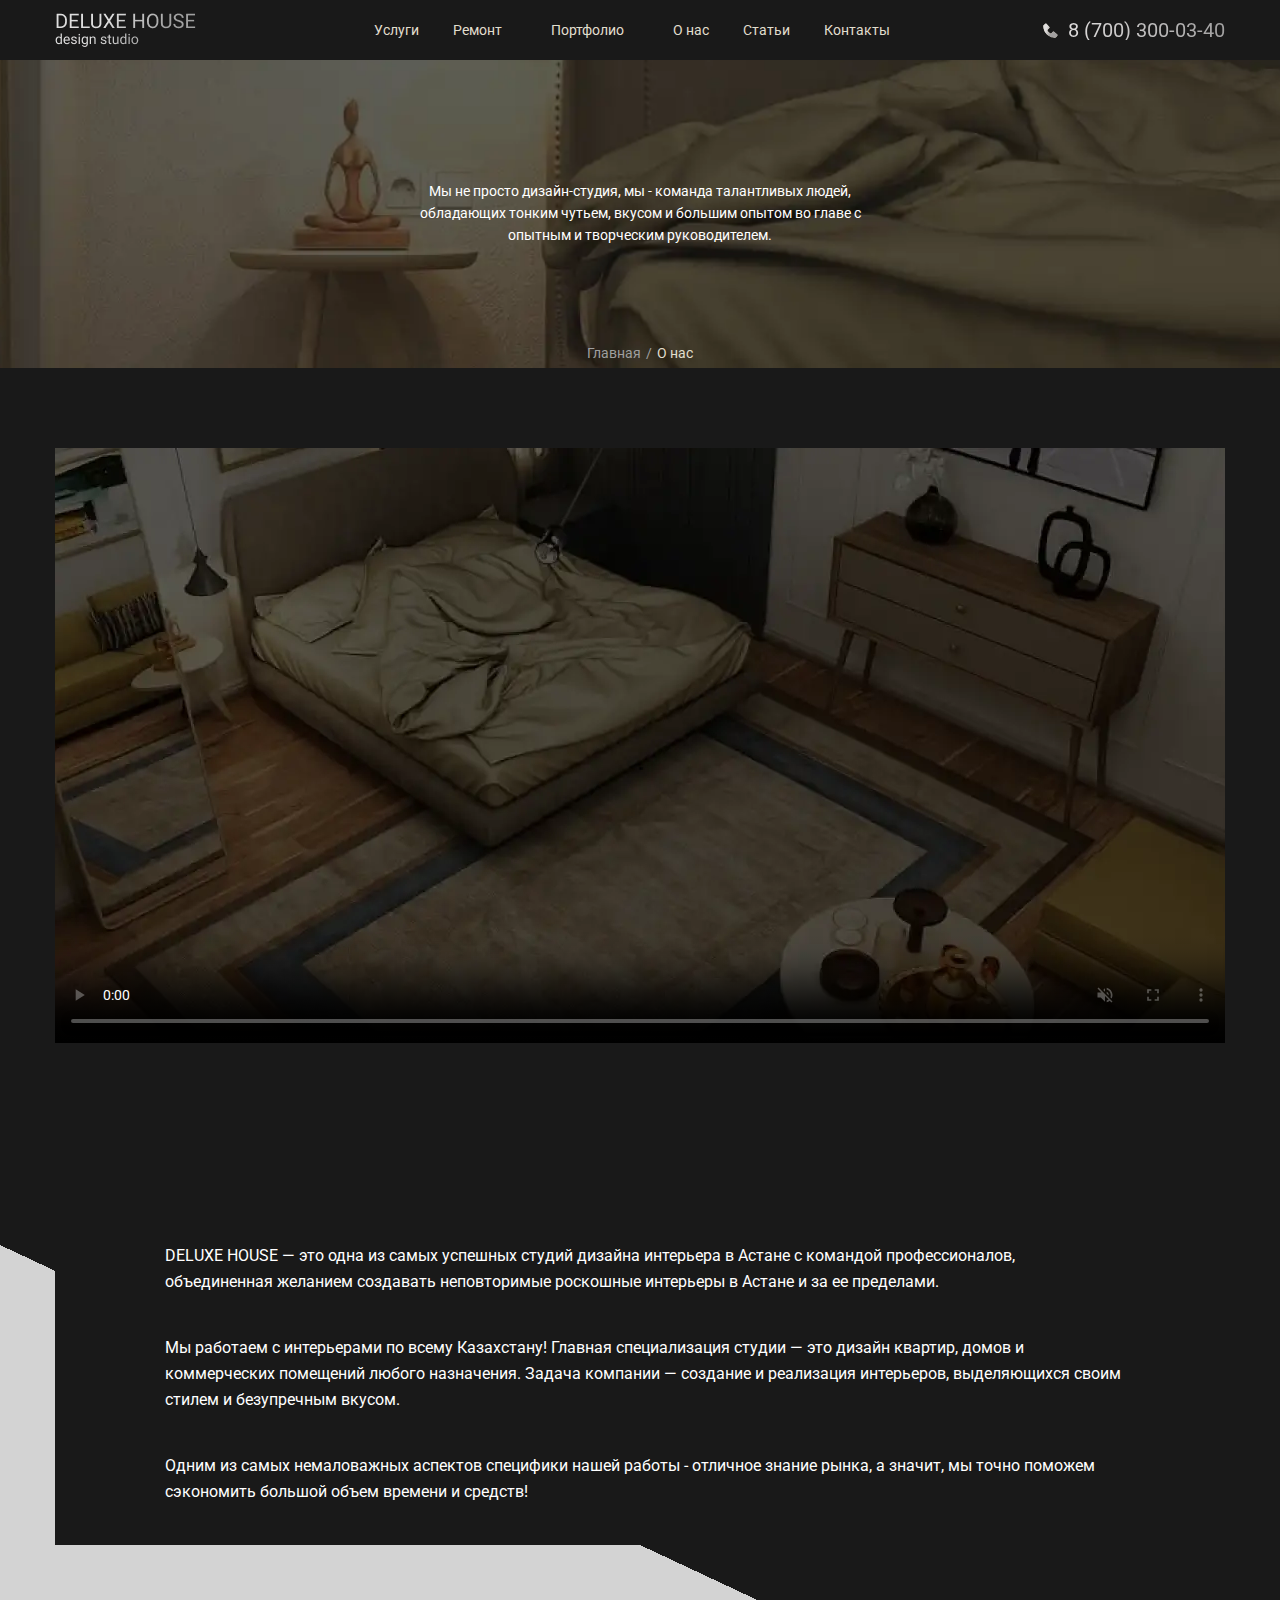
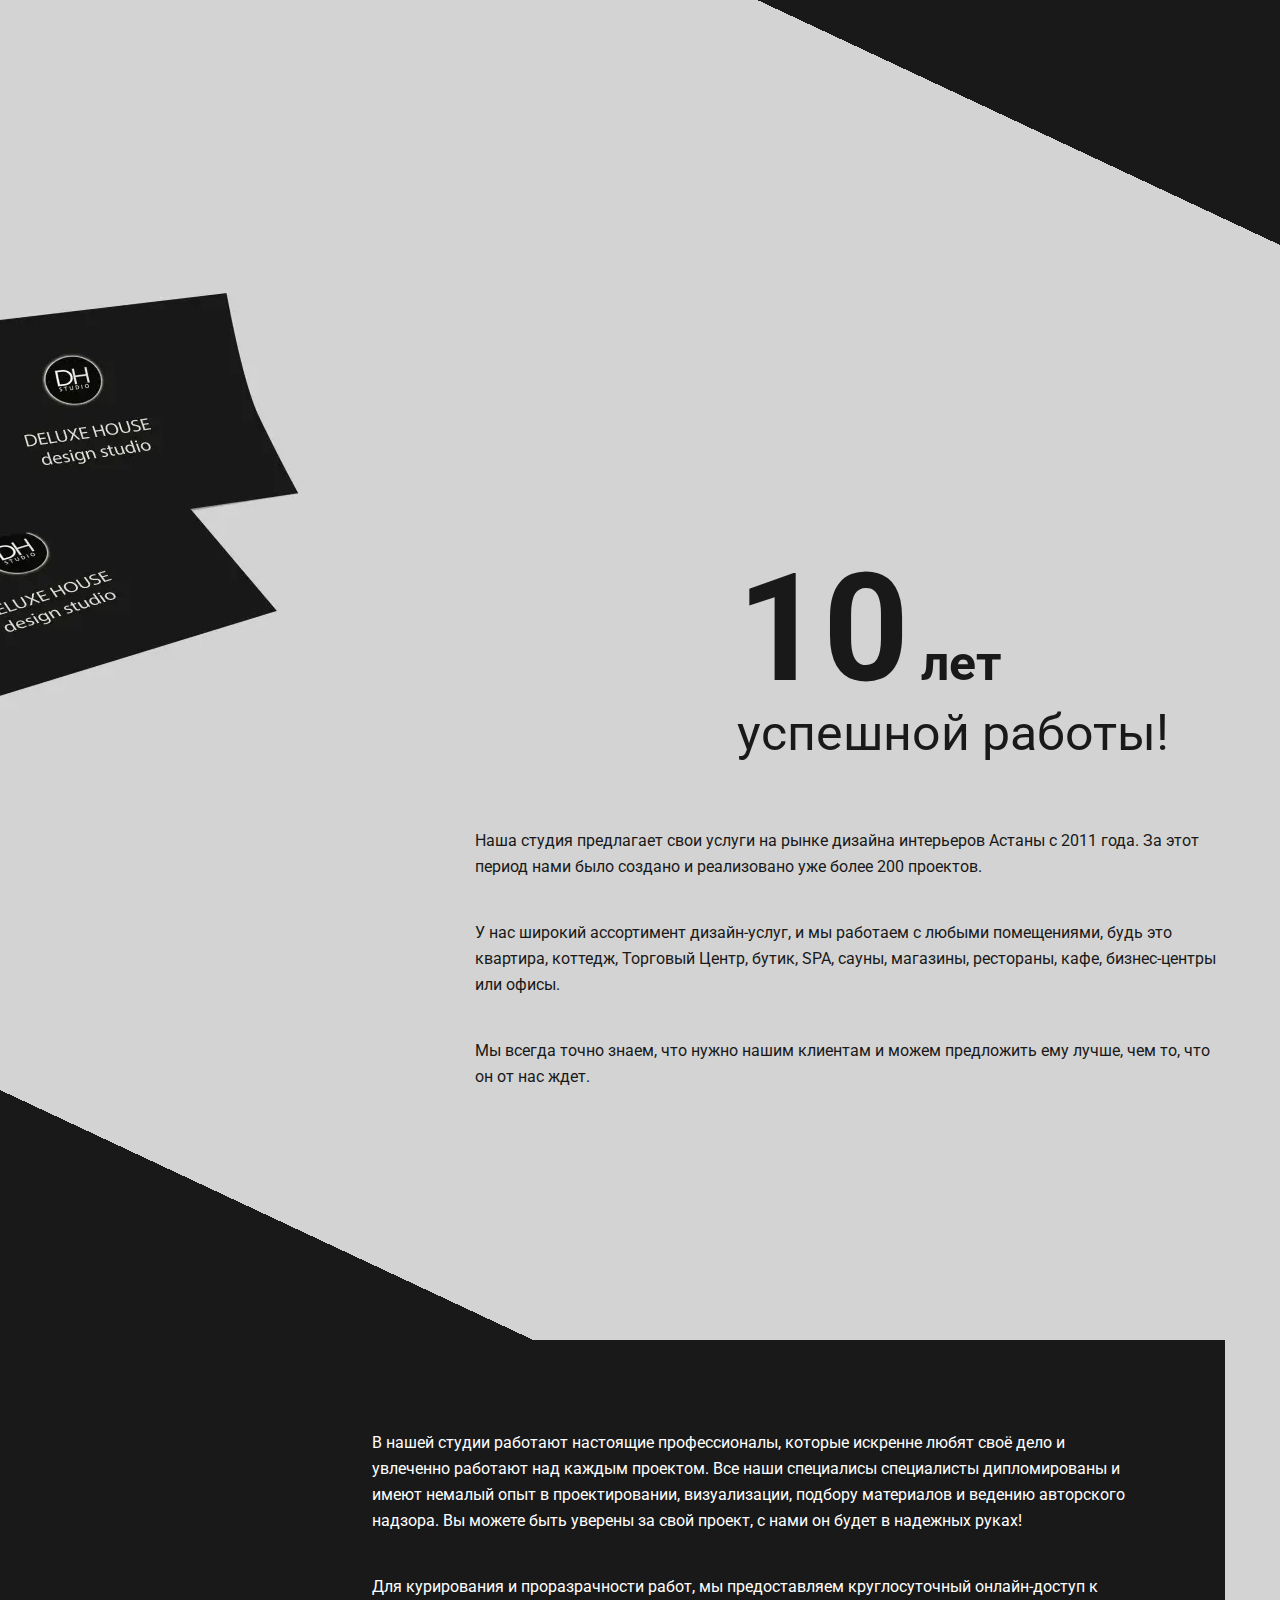
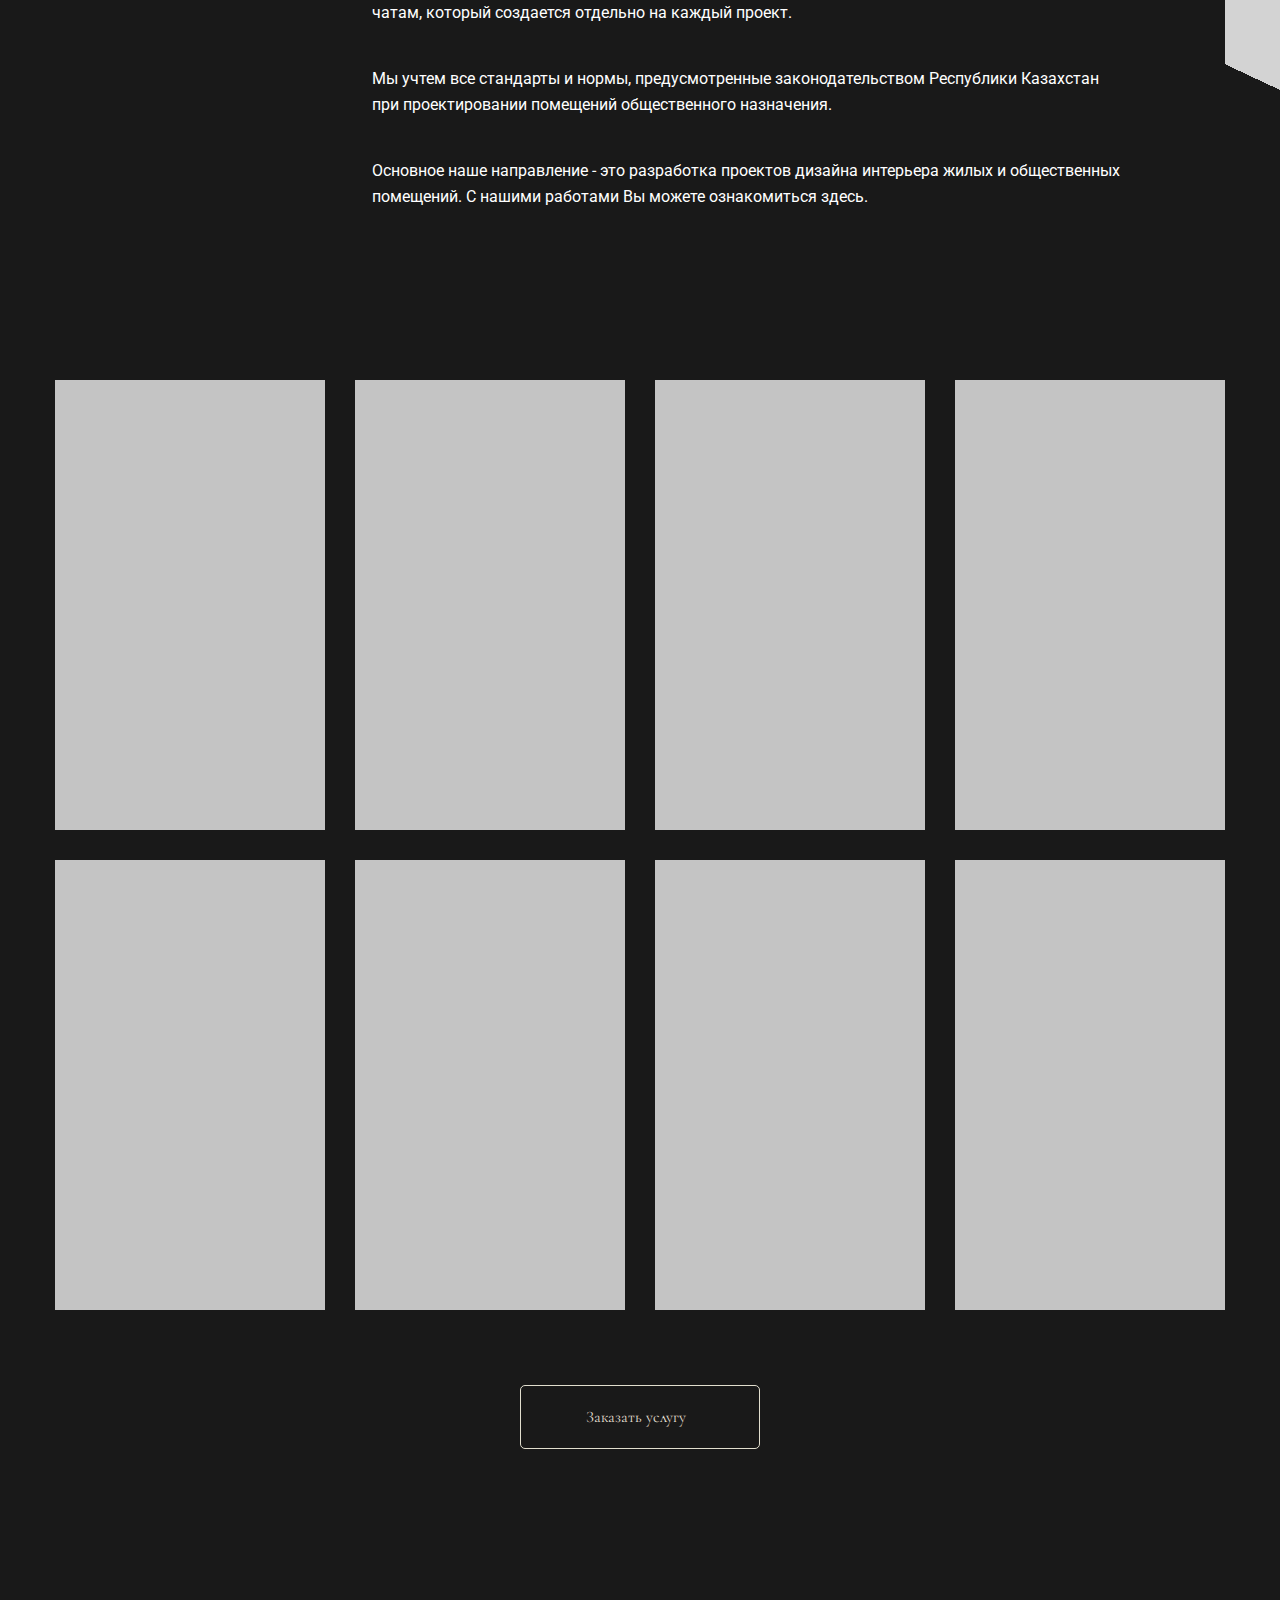
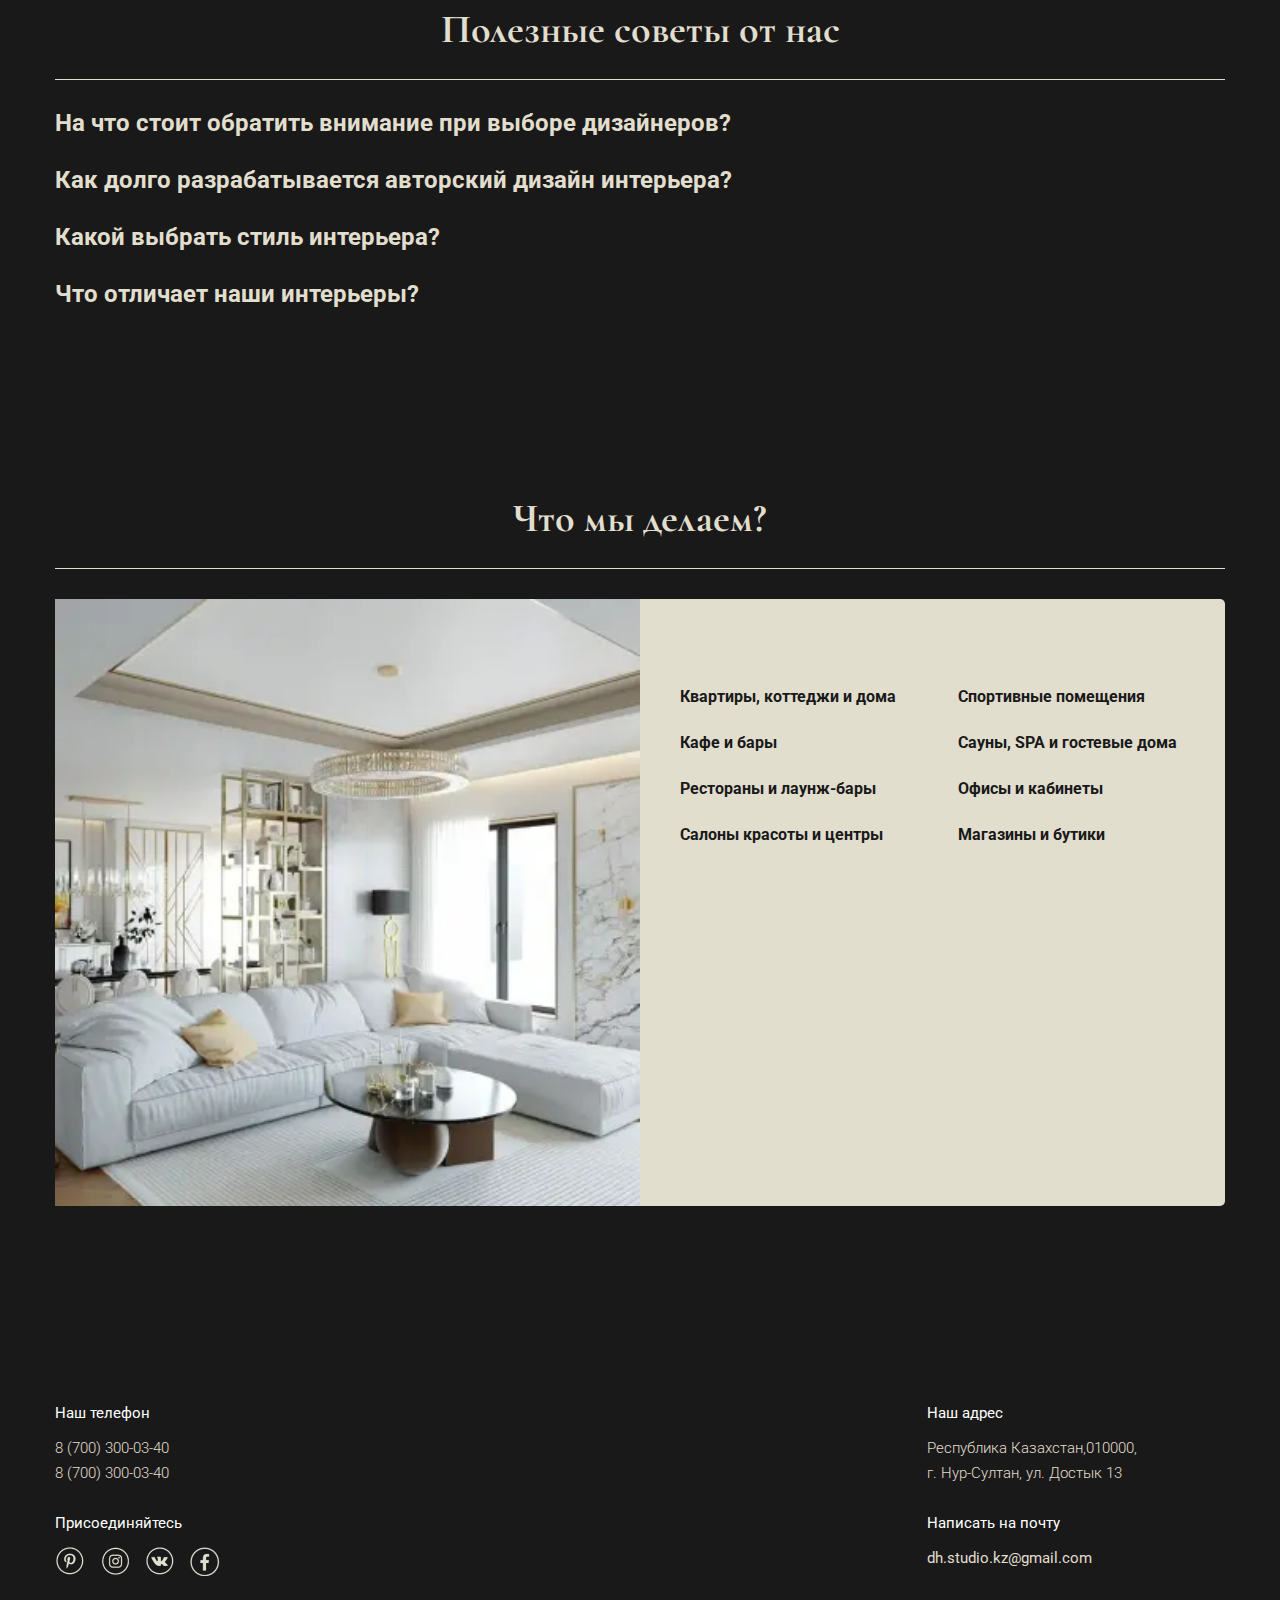
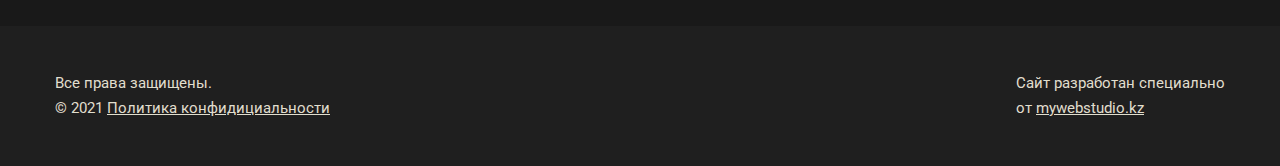
==== about.html @ 5e4bb0e9 "Add files via upload" ====
<!DOCTYPE html>
<html lang="en">

<head>
   <meta charset="UTF-8">
   <meta http-equiv="X-UA-Compatible" content="IE=edge">
   <meta name="viewport" content="width=device-width, initial-scale=1.0">
   <title>About</title>
   <link rel="stylesheet" href="css/style.min.css">
   <link href="https://fonts.googleapis.com/css2?family=Roboto:wght@300;400;500;700&display=swap" rel="stylesheet">
   <link
      href="https://fonts.googleapis.com/css2?family=Cormorant+Garamond:wght@300;400;500;700&family=Roboto:wght@300;400;500&display=swap"
      rel="stylesheet">
</head>

<body>
   <div class="wrapper">
      <nav class="menu">
         <div class="container menu-container">
            <a class="menu-logo" href="index.html">
               <picture>
                  <source srcset="img/textlogo.webp" type="image/webp"><img src="img/textlogo.png" alt="">
               </picture>
            </a>
            <div class="menu-body">
               <ul class="menu-list">
                  <li>
                     <a href="index.html" class="menu-list__link">Услуги</a>
                  </li>
                  <li>
                     <a href="repair.html" class="menu-list__link">Ремонт</a>
                  </li>
                  <li class="menu-list__item_submenu">
                     <a class="menu-list__link menu-list__link_submenu">Портфолио</a>
                     <div class="menu-sublist__parent">
                        <ul class="menu-sublist">
                           <li>
                              <a href="residential.html">Жилые помещения</a>
                           </li>
                           <li>
                              <a href="commercial.html">Коммерчeские помещения</a>
                           </li>
                        </ul>
                     </div>
                  </li>
                  <li>
                     <a href="about.html" class="menu-list__link">О нас</a>
                  </li>
                  <li>
                     <a href="articles.html" class="menu-list__link">Статьи</a>
                  </li>
                  <li>
                     <a href="contacts.html" class="menu-list__link">Контакты</a>
                  </li>
               </ul>
            </div>
            <a data-da=".menu-list, 400, last" class="menu-link_phone" href="tel:87003000340">8 (700) 300-03-40</a>
            <div class="menu-burger">
               <span></span>
            </div>
         </div>
      </nav>
      <header class="about-header header__shared">
         <div class="about-header__main">
            Мы не просто дизайн-студия, мы - команда талантливых людей, обладающих тонким чутьем, вкусом и большим
            опытом во главе с опытным и творческим руководителем.
         </div>
         <nav class="about-nav">
            <ul class="repair-nav__list nav-list">
               <li>
                  <a class="nav-list__shared" href="index.html">Главная</a>
               </li>
               <li>
                  <a class="nav-list__active" href="">О нас</a>
               </li>
            </ul>
         </nav>
      </header>
      <main>
         <section class="about-videoblock">
            <div class="container">
               <div class="about-videoblock__row">
                  <div class="about-videoblock__video">
                     <video preload="auto" src="img/video-for-deluxe-house.mp4" controls muted
                        poster="img/about/about-video.webp">
                     </video>
                  </div>
                  <div class="about-videoblock__card">
                     <p>
                        DELUXE HOUSE — это одна из самых успешных студий дизайна интерьера в Астане с командой
                        профессионалов, объединенная желанием создавать неповторимые роскошные интерьеры в Астане и
                        за
                        ее пределами.
                     </p>
                     <p>
                        Мы работаем с интерьерами по всему Казахстану!
                        Главная специализация студии — это дизайн квартир, домов и коммерческих помещений любого
                        назначения. Задача компании — создание и реализация интерьеров, выделяющихся своим стилем и
                        безупречным вкусом.
                     </p>
                     <p>
                        Одним из самых немаловажных аспектов специфики нашей работы - отличное знание рынка, а
                        значит,
                        мы
                        точно поможем сэкономить большой объем времени и средств!
                     </p>
                  </div>
               </div>
            </div>
         </section>
         <section class="about-success">
            <div class="container">
               <div class="about-success__row">
                  <div class="about-success__image">
                     <picture>
                        <source srcset="img/about/about-cards.webp" type="image/webp"><img
                           src="img/about/about-cards.png" alt="">
                     </picture>
                  </div>
                  <div class="about-success__title">
                     <span class="about-success__title_big">10</span> <span
                        class="about-success__title_small">лет</span> <br>
                     успешной работы!
                  </div>
               </div>
               <div class="about-success__text">
                  <div>
                     <p>
                        Наша студия предлагает свои услуги на рынке дизайна интерьеров Астаны с 2011 года. За этот
                        период
                        нами было создано и реализовано уже более 200 проектов.
                     </p>
                     <p>
                        У нас широкий ассортимент дизайн-услуг, и мы работаем с любыми помещениями, будь это квартира,
                        коттедж, Торговый Центр, бутик, SPA, сауны, магазины, рестораны, кафе, бизнес-центры или офисы.
                     </p>
                     <p>
                        Мы всегда точно знаем, что нужно нашим клиентам и можем предложить ему лучше, чем то, что он от
                        нас
                        ждет.
                     </p>
                  </div>
               </div>
            </div>
         </section>
         <section class="about-section">
            <div class="container">
               <div class="about-section__card">
                  <p>
                     В нашей студии работают настоящие профессионалы, которые искренне любят своё дело и увлеченно
                     работают над каждым проектом. Все наши специалисы специалисты дипломированы и имеют немалый опыт в
                     проектировании, визуализации, подбору материалов и ведению авторского надзора. Вы можете быть
                     уверены за свой проект, с нами он будет в надежных руках!
                  </p>
                  <p>
                     Для курирования и проразрачности работ, мы предоставляем круглосуточный онлайн-доступ к чатам,
                     который
                     создается отдельно на каждый проект.
                  </p>
                  <p>
                     Мы учтем все стандарты и нормы, предусмотренные законодательством Республики Казахстан при
                     проектировании помещений общественного назначения.
                  </p>
                  <p>
                     Основное наше направление - это разработка проектов дизайна интерьера жилых и общественных
                     помещений.
                     С нашими работами Вы можете ознакомиться здесь.
                  </p>
               </div>
               <div class="about-section__grid">
                  <div class="about-section__item"></div>
                  <div class="about-section__item"></div>
                  <div class="about-section__item"></div>
                  <div class="about-section__item"></div>
                  <div class="about-section__item"></div>
                  <div class="about-section__item"></div>
                  <div class="about-section__item"></div>
                  <div class="about-section__item"></div>
               </div>
               <div class="about-section__link main-link">
                  <a href="#!">Заказать услугу</a>
               </div>
            </div>
         </section>
         <section class="about-recommendations">
            <div class="container">
               <div class="about-recommendations__title main__title">Полезные советы от нас</div>
               <div class="about-recommendations__bar main__bar"></div>
               <div class="about-recommendations__item faq-item">
                  <div class="faq-item__title">
                     На что стоит обратить внимание при выборе дизайнеров?
                  </div>
                  <div class="faq-item__content">
                     <p>
                        Выбор стиля дизайна интерьера не должен зависеть от тренда или мнения окружающих. Если раньше,
                        каких-то 5-10 лет назад все в основном применяли классику, то сегодня, зайдя в помещение,
                        сделанное в этом стиле, может показаться, что ремонт в нем не производился уже давно, или у
                        владельца нет вкуса. Однако, это может быть не так. И в настоящее время классический интерьер
                        вполне применим, если его "разбавить" современными акцентами, применить новые технологии.
                     </p>
                     <p>
                        Мы работаем со всеми стилями: неоклассика, ар-деко, современный стиль дизайна, минимализм, лофт,
                        модерн, классика, хай-тек, скандинавский стиль, этнический стиль и многое другое. Мы можем
                        создать гармоничное пространство, применяя эклектику (смешение стилей), при этом результат
                        никогда не будет вычурным или вульгарным. Все наши работы создаются по подробно составленному
                        Техниескому Заданию, в котором оговорены все требуемые нашими клиентами условиями.
                     </p>
                  </div>
               </div>
               <div class="about-recommendations__item faq-item">
                  <div class="faq-item__title">
                     Как долго разрабатывается авторский дизайн интерьера?
                  </div>
                  <div class="faq-item__content">
                     <p>
                        Выбор стиля дизайна интерьера не должен зависеть от тренда или мнения окружающих. Если раньше,
                        каких-то 5-10 лет назад все в основном применяли классику, то сегодня, зайдя в помещение,
                        сделанное в этом стиле, может показаться, что ремонт в нем не производился уже давно, или у
                        владельца нет вкуса. Однако, это может быть не так. И в настоящее время классический интерьер
                        вполне применим, если его "разбавить" современными акцентами, применить новые технологии.
                     </p>
                  </div>
               </div>
               <div class="about-recommendations__item faq-item">
                  <div class="faq-item__title">
                     Какой выбрать стиль интерьера?
                  </div>
                  <div class="faq-item__content">
                     <p>
                        Выбор стиля дизайна интерьера не должен зависеть от тренда или мнения окружающих. Если раньше,
                        каких-то 5-10 лет назад все в основном применяли классику, то сегодня, зайдя в помещение,
                        сделанное в этом стиле, может показаться, что ремонт в нем не производился уже давно, или у
                        владельца нет вкуса. Однако, это может быть не так. И в настоящее время классический интерьер
                        вполне применим, если его "разбавить" современными акцентами, применить новые технологии.
                     </p>
                     <p>
                        Мы работаем со всеми стилями: неоклассика, ар-деко, современный стиль дизайна, минимализм, лофт,
                        модерн, классика, хай-тек, скандинавский стиль, этнический стиль и многое другое. Мы можем
                        создать гармоничное пространство, применяя эклектику (смешение стилей), при этом результат
                        никогда не будет вычурным или вульгарным. Все наши работы создаются по подробно составленному
                        Техниескому Заданию, в котором оговорены все требуемые нашими клиентами условиями.
                     </p>
                  </div>
               </div>
               <div class="about-recommendations__item faq-item">
                  <div class="faq-item__title">
                     Что отличает наши интерьеры?
                  </div>
                  <div class="faq-item__content">
                     <p>
                        Выбор стиля дизайна интерьера не должен зависеть от тренда или мнения окружающих. Если раньше,
                        каких-то 5-10 лет назад все в основном применяли классику, то сегодня, зайдя в помещение,
                        сделанное в этом стиле, может показаться, что ремонт в нем не производился уже давно, или у
                        владельца нет вкуса. Однако, это может быть не так. И в настоящее время классический интерьер
                        вполне применим, если его "разбавить" современными акцентами, применить новые технологии.
                     </p>
                     <p>
                        Выбор стиля дизайна интерьера не должен зависеть от тренда или мнения окружающих. Если раньше,
                        каких-то 5-10 лет назад все в основном применяли классику, то сегодня, зайдя в помещение,
                        сделанное в этом стиле, может показаться, что ремонт в нем не производился уже давно, или у
                        владельца нет вкуса. Однако, это может быть не так. И в настоящее время классический интерьер
                        вполне применим, если его "разбавить" современными акцентами, применить новые технологии.
                     </p>
                     <p>
                        Мы работаем со всеми стилями: неоклассика, ар-деко, современный стиль дизайна, минимализм, лофт,
                        модерн, классика, хай-тек, скандинавский стиль, этнический стиль и многое другое. Мы можем
                        создать гармоничное пространство, применяя эклектику (смешение стилей), при этом результат
                        никогда не будет вычурным или вульгарным. Все наши работы создаются по подробно составленному
                        Техниескому Заданию, в котором оговорены все требуемые нашими клиентами условиями.
                     </p>
                  </div>
               </div>
            </div>
         </section>
         <section class="about-weDid">
            <div class="container">
               <div class="about-weDid__title main__title">Что мы делаем?</div>
               <div class="about-weDid__bar main__bar"></div>
               <div class="about-weDid__row">
                  <div class="about-weDid__content">
                     <div class="about-weDid__image active" id="image1">
                        <picture>
                           <source srcset="img/content1.webp" type="image/webp"><img src="img/content1.png" alt="">
                        </picture>
                     </div>
                     <div class="about-weDid__image" id="image2">
                        <picture>
                           <source srcset="img/content2.webp" type="image/webp"><img src="img/content2.png" alt="">
                        </picture>
                     </div>
                     <div class="about-weDid__image" id="image3">
                        <picture>
                           <source srcset="img/content3.webp" type="image/webp"><img src="img/content3.png" alt="">
                        </picture>
                     </div>
                     <div class="about-weDid__image" id="image4">
                        <picture>
                           <source srcset="img/content4.webp" type="image/webp"><img src="img/content4.png" alt="">
                        </picture>
                     </div>
                     <div class="about-weDid__image" id="image5">
                        <picture>
                           <source srcset="img/content5.webp" type="image/webp"><img src="img/content5.png" alt="">
                        </picture>
                     </div>
                     <div class="about-weDid__image" id="image6">
                        <picture>
                           <source srcset="img/content6.webp" type="image/webp"><img src="img/content6.png" alt="">
                        </picture>
                     </div>
                     <div class="about-weDid__image" id="image7">
                        <picture>
                           <source srcset="img/content7.webp" type="image/webp"><img src="img/content7.png" alt="">
                        </picture>
                     </div>
                     <div class="about-weDid__image" id="image8">
                        <picture>
                           <source srcset="img/content8.webp" type="image/webp"><img src="img/content8.png" alt="">
                        </picture>
                     </div>
                  </div>
                  <div class="about-weDid__main">
                     <div class="about-weDid__grid">
                        <div class="about-weDid__link active"><a href="#image1">Квартиры, коттеджи и дома</a></div>
                        <div class="about-weDid__link"><a href="#image2">Спортивные помещения</a></div>
                        <div class="about-weDid__link"><a href="#image3">Кафе и бары</a></div>
                        <div class="about-weDid__link"><a href="#image4">Сауны, SPA и гостевые дома</a></div>
                        <div class="about-weDid__link"><a href="#image5">Рестораны и лаунж-бары</a></div>
                        <div class="about-weDid__link"><a href="#image6">Офисы и кабинеты</a></div>
                        <div class="about-weDid__link"><a href="#image7">Салоны красоты и центры</a></div>
                        <div class="about-weDid__link"><a href="#image8">Магазины и бутики</a></div>
                     </div>
                  </div>
               </div>
            </div>
         </section>
      </main>
      <footer class="footer">
         <div class="container">
            <div class="footer-row">
               <div class="footer-main">
                  <div class="footer-communication">
                     <div class="footer-phones">
                        <div class="footer__title">Наш телефон</div>
                        <div class="footer-phones__item"><a href="tel:87003000340">8 (700) 300-03-40</a></div>
                        <div class="footer-phones__item"><a href="tel:87003000340">8 (700) 300-03-40</a></div>
                     </div>
                     <div class="footer-social">
                        <div class="footer__title">Присоединяйтесь</div>
                        <div class="footer-social__row">
                           <a class="footer-social__link" href=""></a>
                           <a class="footer-social__link" href=""></a>
                           <a class="footer-social__link" href=""></a>
                           <a class="footer-social__link" href=""></a>
                        </div>
                     </div>
                  </div>
                  <div class="footer-address">
                     <div class="footer-address__main">
                        <div class="footer__title">Наш адрес</div>
                        <p>Республика Казахстан,010000, г. Нур-Султан, ул. Достык 13</p>
                     </div>
                     <div class="footer-mail">
                        <div class="footer__title">Написать на почту</div>
                        <a href="mailti:dh.studio.kz@gmail.com" class="footer-mail__link">dh.studio.kz@gmail.com</a>
                     </div>
                  </div>
               </div>
               <div class="footer-map">
                  <script type="text/javascript" charset="utf-8" async
                     src="https://api-maps.yandex.ru/services/constructor/1.0/js/?um=constructor%3A9655842bca942a45889a151b8594b1f3a0daa3e7c9d89d07fc009dac6ace3a30&amp;width=570&amp;height=360&amp;lang=ru_RU&amp;scroll=true">
                     </script>
               </div>
               <div class="footer-map footer-map_laptop">
                  <script type="text/javascript" charset="utf-8" async
                     src="https://api-maps.yandex.ru/services/constructor/1.0/js/?um=constructor%3A9655842bca942a45889a151b8594b1f3a0daa3e7c9d89d07fc009dac6ace3a30&amp;width=450&amp;height=280&amp;lang=ru_RU&amp;scroll=true"></script>
               </div>
               <div class="footer-map footer-map_mobile">
                  <script type="text/javascript" charset="utf-8" async
                     src="https://api-maps.yandex.ru/services/constructor/1.0/js/?um=constructor%3A9655842bca942a45889a151b8594b1f3a0daa3e7c9d89d07fc009dac6ace3a30&amp;width=320&amp;height=240&amp;lang=ru_RU&amp;scroll=true"></script>
               </div>
            </div>
         </div>
      </footer>
      <div class="copy">
         <div class="container">
            <div class="copy-row">
               <div class="copy-row__main">
                  Все права защищены. <br>
                  © 2021 <a href="#!">Политика конфидициальности</a>
               </div>
               <div class="copy-row__made">
                  Сайт разработан специально<br>
                  от <a href="#!">mywebstudio.kz</a>
               </div>
            </div>
         </div>
      </div>
   </div>
   <script src="http://code.jquery.com/jquery-1.7.js"></script>
   <script src="js/script.js"></script>
</body>

</html>
---- css/style.min.css ----
*{padding:0;margin:0;border:0}*,:after,:before{-webkit-box-sizing:border-box;box-sizing:border-box}:active,:focus{outline:0}a:active,a:focus{outline:0}aside,footer,header,nav{display:block}body,html{height:100%;width:100%;font-size:100%;line-height:1;font-size:14px;-ms-text-size-adjust:100%;-moz-text-size-adjust:100%;-webkit-text-size-adjust:100%}button,input,textarea{font-family:inherit}input::-ms-clear{display:none}button{cursor:pointer}button::-moz-focus-inner{padding:0;border:0}a,a:visited{text-decoration:none}ul li{list-style:none}img{vertical-align:top}h1,h2,h3,h4,h5,h6{font-size:inherit;font-weight:400}.menu{background-color:#191919;padding:13px 0;font-family:Roboto,sans-serif;position:fixed;top:0;left:0;width:100%;z-index:50}.menu:before{content:"";position:absolute;top:0;left:0;width:100%;height:100%;background-color:#191919;z-index:2}.menu-container{display:-webkit-box;display:-ms-flexbox;display:flex;-webkit-box-pack:justify;-ms-flex-pack:justify;justify-content:space-between;-webkit-box-align:center;-ms-flex-align:center;align-items:center;position:relative}.menu-logo{position:relative;z-index:3}.menu-logo img{max-width:100%}.menu-list{display:-webkit-box;display:-ms-flexbox;display:flex;-webkit-box-pack:justify;-ms-flex-pack:justify;justify-content:space-between;position:relative;z-index:2}.menu-list__link{color:#e1dece;padding-bottom:5px;position:relative}.menu-list__link:after{content:"";width:100%;height:2px;background-color:#fff;position:absolute;bottom:-5px;left:0;-webkit-transform:scale(0);-ms-transform:scale(0);transform:scale(0);-webkit-transition:.3s;-o-transition:.3s;transition:.3s}.menu-list__link:hover{color:#fff}.menu-list__link:hover:after{-webkit-transform:scale(1);-ms-transform:scale(1);transform:scale(1)}.menu-list li{padding:10px 5px}.menu-list li+li{margin-left:calc(20px + 10 * ((100vw - 840px)/ (1080)))}.menu-link_phone{background:-webkit-gradient(linear,left top,right top,from(#e0dede),to(#a1a0a0));background:-o-linear-gradient(left,#e0dede,#a1a0a0);background:linear-gradient(to right,#e0dede,#a1a0a0);-webkit-background-clip:text;-webkit-text-fill-color:transparent;font-size:20px;position:relative;z-index:3}.menu-link_phone:before{content:"";display:block;width:15px;height:15px;background-image:url(../img/phone.svg);position:absolute;left:-25px;-webkit-transform:translateY(3px);-ms-transform:translateY(3px);transform:translateY(3px)}.menu-link_phone:hover{background:-webkit-gradient(linear,left top,right top,from(#fff),to(#fff));background:-o-linear-gradient(left,#fff,#fff);background:linear-gradient(to right,#fff,#fff);-webkit-background-clip:text;-webkit-text-fill-color:transparent}.menu-burger{display:none}.menu-list__link_submenu{padding:20px 5px;cursor:pointer}.menu-list__item_submenu{padding-left:15px!important;padding-right:15px!important}.menu-list__item_submenu:hover .menu-list__link_submenu::before{-webkit-transform:translateY(-50%) rotateZ(180deg);-ms-transform:translateY(-50%) rotate(180deg);transform:translateY(-50%) rotateZ(180deg)}.menu-list__item_submenu:hover .menu-sublist{opacity:1;visibility:visible;-webkit-transform:scale(1);-ms-transform:scale(1);transform:scale(1)}.menu-list__link.menu-list__link_submenu:after{display:none}.menu-list__link_submenu::before{content:"";display:block;width:10px;height:10px;background-image:url(../img/menu-arrowdown.svg);background-repeat:no-repeat;position:absolute;right:-10px;top:50%;-webkit-transform:translateY(-50%);-ms-transform:translateY(-50%);transform:translateY(-50%);-webkit-transition:.5s;-o-transition:.5s;transition:.5s}.menu-sublist__parent{position:relative;bottom:-20px;left:-50%}.menu-sublist{position:absolute;left:0;width:150px;background-color:#191919;-webkit-transition:.5s;-o-transition:.5s;transition:.5s;opacity:0;visibility:hidden;-webkit-transform:scale(0);-ms-transform:scale(0);transform:scale(0);-webkit-transform-origin:center top;-ms-transform-origin:center top;transform-origin:center top}.menu-sublist li+li{margin:0}.menu-sublist a{color:#e1dece;font-size:14px;display:inline-block;line-height:1.4}.menu-sublist a:hover{text-decoration:underline}.footer{font-family:Roboto,sans-serif;padding-bottom:50px}.footer__title{color:#fff;font-size:15px;margin-bottom:15px}.footer-row{display:-webkit-box;display:-ms-flexbox;display:flex;-webkit-box-pack:justify;-ms-flex-pack:justify;justify-content:space-between;-webkit-box-align:center;-ms-flex-align:center;align-items:center}.footer-main{display:-webkit-box;display:-ms-flexbox;display:flex;-webkit-box-flex:1;-ms-flex:1 0 auto;flex:1 0 auto;margin-right:80px;-webkit-box-pack:justify;-ms-flex-pack:justify;justify-content:space-between}.footer-communication{-webkit-box-flex:1;-ms-flex:1 0 auto;flex:1 0 auto}.footer-phones{margin-bottom:30px}.footer-phones__item a{font-weight:300;color:#e1dece;font-size:15px;line-height:1.66;-webkit-transition:.3s;-o-transition:.3s;transition:.3s}.footer-phones__item a:hover{color:#fff}.footer-social__row{display:-webkit-box;display:-ms-flexbox;display:flex;max-width:165px;-webkit-box-pack:justify;-ms-flex-pack:justify;justify-content:space-between}.footer-social__link{display:inline-block;width:30px;height:30px;-webkit-transition:.3s;-o-transition:.3s;transition:.3s}.footer-social__link:nth-child(1){background-image:url(../img/pinterest.png)}.footer-social__link:nth-child(1):hover{background-image:url(../img/pinterest-hover.png)}.footer-social__link:nth-child(2){background-image:url(../img/inst.png)}.footer-social__link:nth-child(2):hover{background-image:url(../img/inst-hover.png)}.footer-social__link:nth-child(3){background-image:url(../img/vk.png)}.footer-social__link:nth-child(3):hover{background-image:url(../img/vk-hover.png)}.footer-social__link:nth-child(4){background-image:url(../img/facebook.png)}.footer-social__link:nth-child(4):hover{background-image:url(../img/facebook-hover.png)}.footer-address{max-width:218px}.footer-address__main{margin-bottom:30px}.footer-address__main p{font-weight:300;color:#e1dece;font-size:15px;line-height:1.66;-webkit-transition:.3s;-o-transition:.3s;transition:.3s;cursor:pointer}.footer-address__main p:hover{color:#fff}.footer-mail__link{color:#e1dece;font-size:15px;line-height:1.66;-webkit-transition:.3s;-o-transition:.3s;transition:.3s}.footer-mail__link:hover{color:#fff}.footer-map_laptop{display:none}.footer-map_mobile{display:none}.copy{background-color:#1f1f1f;padding:45px 0;font-family:Roboto,sans-serif;color:#e1dece;font-size:15px;line-height:25px}.copy a{color:#e1dece;text-decoration:underline}.copy-row{display:-webkit-box;display:-ms-flexbox;display:flex;-webkit-box-pack:justify;-ms-flex-pack:justify;justify-content:space-between}.copy-row__main{max-width:300px}.copy-row__made{max-width:300px}.wrapper{min-height:100%;background-color:#191919;overflow:hidden;font-family:Roboto,sans-serif}.container{max-width:1200px;padding:0 15px;margin:0 auto;position:relative}.main-link a{color:#e1dece;font-family:"Cormorant Garamond",serif;border:1px solid #e1dece;border-radius:5px;font-size:16px;-webkit-transition:.3s;-o-transition:.3s;transition:.3s;display:block}.main-link a:hover{background-color:#e1dece;color:inherit}.main-link a:active{background-color:#e1dece;-webkit-box-shadow:inset 0 4px 4px rgba(0,0,0,.25);box-shadow:inset 0 4px 4px rgba(0,0,0,.25)}.main__title{font-size:40px;font-weight:700;text-align:center;color:#e1dece;font-family:"Cormorant Garamond",serif}.main__bar{width:100%;height:1px;background-color:#e1dece;margin-bottom:30px}.header__shared{background-size:cover;background-position:top;padding-top:180px;padding-bottom:8px;color:#fff;min-height:332px;display:-webkit-box;display:-ms-flexbox;display:flex;-webkit-box-orient:vertical;-webkit-box-direction:normal;-ms-flex-direction:column;flex-direction:column;-webkit-box-align:center;-ms-flex-align:center;align-items:center}.header{display:-webkit-box;display:-ms-flexbox;display:flex}.content{padding-top:60px}.header-aside{color:#e1dece;top:300px;position:absolute}.header-aside__text{-webkit-transform:rotate(-90deg) translateY(-57px);-ms-transform:rotate(-90deg) translateY(-57px);transform:rotate(-90deg) translateY(-57px);text-align:left;position:relative;font-family:Roboto,sans-serif}.header-aside__text:before{content:"";display:block;width:75px;height:1px;background-color:#e1dece;position:absolute;-webkit-transform:translateX(-100px) translateY(7px);-ms-transform:translateX(-100px) translateY(7px);transform:translateX(-100px) translateY(7px)}.aside-links{padding-left:32px;margin-top:220px}.aside-links__item{margin-bottom:10px}.aside-links__item a{display:block;width:30px;height:30px}.aside-links__item:nth-child(1) a{background-image:url(../img/inst.png)}.aside-links__item:nth-child(1) a:hover{background-image:url(../img/inst-hover.png)}.aside-links__item:nth-child(2) a{background-image:url(../img/vk.png)}.aside-links__item:nth-child(2) a:hover{background-image:url(../img/vk-hover.png)}.aside-links__item:nth-child(3) a{background-image:url(../img/facebook.png)}.aside-links__item:nth-child(3) a:hover{background-image:url(../img/facebook-hover.png)}.aside-links__item:nth-child(4) a{background-image:url(../img/pinterest.png)}.aside-links__item:nth-child(4) a:hover{background-image:url(../img/pinterest-hover.png)}.header-main{background-image:url(../img/header-bg.png);background-repeat:no-repeat;background-size:cover;background-position:center;position:relative;width:100%;margin-left:100px;height:683px;padding-top:200px}.header-main__logo{position:absolute;left:0;top:0;-webkit-transform:translateX(-50%) translateY(-30%);-ms-transform:translateX(-50%) translateY(-30%);transform:translateX(-50%) translateY(-30%);z-index:50}.header-main__title{font-family:"Cormorant Garamond",serif;font-size:50px;font-weight:700;color:#e1dece;max-width:750px;line-height:62px;text-align:center;margin:0 auto;margin-bottom:40px}.header-main__subtitle{font-family:Roboto,sans-serif;font-size:20px;line-height:32px;max-width:510px;text-align:center;margin:0 auto;color:#fff;margin-bottom:60px}.header-main__link{text-align:center}.header-main__link a{color:#191919;font-family:Roboto,sans-serif;padding:20px 50px;background-color:#fff;border-radius:30px;-webkit-transition:.3s;-o-transition:.3s;transition:.3s}.header-main__link a:hover{background-color:#e1dece}.header-main__link a:active{background-color:#e1dece;-webkit-box-shadow:0 10px 4px -4px rgba(0,0,0,.25) inset;box-shadow:0 10px 4px -4px rgba(0,0,0,.25) inset}.header-main__hidden{position:absolute;right:-100px;-webkit-transform:translateY(30%);-ms-transform:translateY(30%);transform:translateY(30%)}.hidden-text{font-family:Roboto,sans-serif;font-size:90px;font-weight:900;max-width:450px;background:-webkit-gradient(linear,left top,right bottom,color-stop(50%,rgba(222,211,109,.3)),color-stop(60%,rgba(85,80,80,0)),color-stop(50%,rgba(85,80,80,0)));background:-o-linear-gradient(left top,rgba(222,211,109,.3) 50%,rgba(85,80,80,0) 60%,rgba(85,80,80,0) 50%);background:linear-gradient(to right bottom,rgba(222,211,109,.3) 50%,rgba(85,80,80,0) 60%,rgba(85,80,80,0) 50%);-webkit-background-clip:text;-webkit-text-fill-color:transparent;opacity:.4;z-index:0}.projects{padding-top:80px;padding-bottom:130px;position:relative}.projects__title{margin-bottom:30px}.projects-grid{display:grid;grid-template-columns:repeat(3,1fr);grid-column-gap:30px;grid-row-gap:35px;margin-bottom:110px}.projects-item{text-align:center;font-family:"Cormorant Garamond",serif}.projects-item__image{max-width:370px;position:relative;z-index:1}.projects-item__image img{border-radius:10px;width:100%;height:100%;-o-object-fit:cover;object-fit:cover}.projects-item__image:before{content:"";display:block;width:100%;height:100%;position:absolute;background-color:rgba(25,25,25,.65);border-radius:10px;top:0;left:0;opacity:0;-webkit-transition:.4s;-o-transition:.4s;transition:.4s}.projects-item__image:hover:before{opacity:1}.projects-item__name{color:#fff;margin:0 auto;margin-top:30px;margin-bottom:5px;font-weight:700;font-size:16px;max-width:170px;padding-bottom:5px;-webkit-transition:.3s;-o-transition:.3s;transition:.3s}.projects-item__subname{color:#fff;font-weight:400;display:inline-block;padding-bottom:5px}.projects-links{max-width:530px;display:-webkit-box;display:-ms-flexbox;display:flex;-webkit-box-pack:justify;-ms-flex-pack:justify;justify-content:space-between;margin:0 auto;margin-bottom:30px}.projects-links__item:first-child a{padding:20px 48px}.projects-links__item:last-child a{padding:20px 25px}.projects-item__link{display:inline-block;-webkit-transition:.3s;-o-transition:.3s;transition:.3s}.projects-item__link:hover div{border-bottom:1px solid #e1dece}.projects__hidden{position:absolute;right:-300px;bottom:200px;z-index:0}.about__title{color:#fff;max-width:600px;margin:0 auto;text-align:center;margin-bottom:25px}.about__title_span{color:#e1dece}.about-row{display:-webkit-box;display:-ms-flexbox;display:flex;-webkit-box-pack:justify;-ms-flex-pack:justify;justify-content:space-between;margin-bottom:100px}.about-image{display:-webkit-box;display:-ms-flexbox;display:flex;-webkit-box-pack:justify;-ms-flex-pack:justify;justify-content:space-between;max-width:550px}.about-image__item:nth-child(1){margin-right:20px}.about-image__item img{width:100%;height:100%;-o-object-fit:cover;object-fit:cover}.about-main{color:#fff;font-family:Roboto,sans-serif;max-width:590px}.about-main__text{margin-bottom:50px;font-size:16px;line-height:26px}.about-main__text p:nth-child(1){margin-bottom:20px}.about-main__text p:nth-child(2){margin-bottom:30px}.about-main__row{display:-webkit-box;display:-ms-flexbox;display:flex;-webkit-box-pack:justify;-ms-flex-pack:justify;justify-content:space-between;-webkit-box-align:center;-ms-flex-align:center;align-items:center;margin-bottom:30px}.about-item{font-size:12px;font-family:Roboto,sans-serif;display:-webkit-box;display:-ms-flexbox;display:flex;-webkit-box-align:center;-ms-flex-align:center;align-items:center;color:#fff;text-transform:uppercase}.about-item__rotate{-webkit-transform:rotate(-90deg);-ms-transform:rotate(-90deg);transform:rotate(-90deg)}.about-item__number{font-size:45px;font-weight:500;margin-right:5px;color:#e1dece;-webkit-transform:translateX(-5px);-ms-transform:translateX(-5px);transform:translateX(-5px)}.about-paintings{display:-webkit-box;display:-ms-flexbox;display:flex;-webkit-box-pack:end;-ms-flex-pack:end;justify-content:flex-end;-webkit-box-align:center;-ms-flex-align:center;align-items:center}.about-paintings__item{margin-left:50px}.about-links{display:-webkit-box;display:-ms-flexbox;display:flex;-webkit-box-pack:justify;-ms-flex-pack:justify;justify-content:space-between;max-width:520px;margin:0 auto;margin-bottom:30px}.about-links__item:nth-child(1) a{padding:20px 90px}.about-links__item:nth-child(2) a{padding:20px 68px}.preferences{background-color:#191919;background-image:url(../img/anglebg.png);background-repeat:no-repeat;background-size:cover;min-height:2000px;padding-bottom:370px;padding-top:325px;position:relative;font-family:Roboto,sans-serif}.preferences__title{font-size:45px;font-family:"Cormorant Garamond",serif;max-width:500px;position:absolute;top:100px;right:0}.preferences__title span{font-weight:700}.preferences__subtitle{max-width:500px;position:absolute;top:500px;right:0}.preferences__subtitle p{margin-bottom:20px;font-size:16px;line-height:26px}.preferences__subtitle span{font-size:24px}.preferences-row{width:100%;display:-webkit-box;display:-ms-flexbox;display:flex;-webkit-box-pack:justify;-ms-flex-pack:justify;justify-content:space-between;position:absolute;top:1000px}.preferences-item{background-color:#191919;padding:0 25px;padding-top:35px;padding-bottom:45px;border-radius:15px;max-width:270px;color:#e1dece;text-align:center}.preferences-item__title{color:#fbfbfb;font-size:18px;line-height:28px;margin-top:20px;margin-bottom:10px}.preferences-item__subtitle{line-height:24px}.preferences-image{position:absolute;left:0;top:100px}.list{font-family:Roboto,sans-serif;position:relative;padding-top:100px}.list-row{display:-webkit-box;display:-ms-flexbox;display:flex;-webkit-box-pack:justify;-ms-flex-pack:justify;justify-content:space-between;-webkit-box-align:center;-ms-flex-align:center;align-items:center;margin-bottom:250px}.list-row:nth-child(even){-webkit-box-orient:horizontal;-webkit-box-direction:reverse;-ms-flex-direction:row-reverse;flex-direction:row-reverse}.list-row:last-child{margin-bottom:100px}.list-row:nth-child(1) .list-image:after{content:"";display:block;width:248px;height:356px;background-image:url(../img/design2.png);position:absolute;right:-30%;bottom:10%}.list-row:nth-child(2) .list-image:before{content:"";display:block;width:248px;height:356px;background-image:url(../img/design4.png);position:absolute;left:-30%;bottom:10%}.list-row:nth-child(3) .list-image:after{content:"";display:block;width:248px;height:356px;background-image:url(../img/design6.png);position:absolute;right:-30%;bottom:10%}.list-row:nth-child(4) .list-image:before{content:"";display:block;width:248px;height:356px;background-image:url(../img/design8.png);position:absolute;left:-30%;bottom:10%}.list-image{position:relative}.list-image img{width:100%;height:100%;-o-object-fit:cover;object-fit:cover}.list-main{max-width:470px}.list-main__subtitle{color:#6e6e6e;font-size:10px}.list-main__title{font-family:"Cormorant Garamond",serif;color:#e1dece;font-size:40px;font-weight:700;line-height:40px;margin:40px 0;max-width:100px}.list-main__text{color:#c4c4c4;font-size:16px;line-height:26px}.list-image_hidden{position:absolute;z-index:0}.list-image_hidden-first{right:0;top:500px}.list-image_hidden-second{left:0;top:1500px}.list-image_hidden-third{right:0;top:2500px}.some{font-family:"Cormorant Garamond",serif;background-image:url(../img/anglebg2.png);background-repeat:no-repeat;background-size:cover;background-position:bottom;padding-top:250px;color:#101010;min-height:1800px}.some__title{font-size:45px;font-family:"Cormorant Garamond",serif;max-width:620px;margin-bottom:130px}.some__title span{font-weight:700}.some-row{display:-webkit-box;display:-ms-flexbox;display:flex;-webkit-box-pack:justify;-ms-flex-pack:justify;justify-content:space-between}.some-row_title{display:-webkit-box;display:-ms-flexbox;display:flex;-webkit-box-pack:end;-ms-flex-pack:end;justify-content:flex-end}.some-item{max-width:370px}.some-item__title{font-size:24px;font-weight:700;margin-bottom:50px}.some-item__title_second{margin-top:70px}.some-item__subtitle{font-family:Roboto,sans-serif;line-height:24px}.some-item__subtitle p{margin-bottom:35px}.some-item__subtitle span{font-weight:700}.steps{-webkit-transform:translateY(-200px);-ms-transform:translateY(-200px);transform:translateY(-200px);font-family:Roboto,sans-serif}.steps__title{font-size:45px;font-family:"Cormorant Garamond",serif;max-width:600px;color:#fff}.steps__title span{font-weight:700;color:#e1dece;font-size:55px}.steps-row__title{display:-webkit-box;display:-ms-flexbox;display:flex;-webkit-box-pack:end;-ms-flex-pack:end;justify-content:flex-end}.steps-grid{display:grid;grid-template-columns:repeat(3,1fr);grid-row-gap:70px;margin-top:140px}.steps-item{max-width:300px}.steps-item__title{margin-bottom:30px;margin-top:40px;color:#fff;font-size:18px;font-weight:700}.steps-item__text{color:#c4c4c4;line-height:24px}.partners{padding-bottom:200px}.partners__title{max-width:622px;font-family:Garamond;font-size:40px;color:#fff;margin-bottom:90px}.partners__title span{color:#e1dece;text-transform:uppercase}.partners-title__row{display:-webkit-box;display:-ms-flexbox;display:flex;-webkit-box-pack:end;-ms-flex-pack:end;justify-content:flex-end}.partners-grid{display:grid;grid-template-columns:repeat(4,1fr)}.repair__about{padding-top:80px;max-width:750px;margin:0 auto;text-align:center;color:#fff;font-size:16px;line-height:1.625}.repair__about p+p{margin-top:30px}.repair-projects__title span{font-size:60px}.repair__title{font-size:40px;font-weight:700;color:#e1dece;font-family:"Cormorant Garamond",serif;text-align:center}.repair__text{font-size:16px;line-height:1.625;color:#fff}.repair-header{background-image:url(../img/repair/repair-header.png)}.repair-header__main{display:-webkit-box;display:-ms-flexbox;display:flex;-webkit-box-orient:vertical;-webkit-box-direction:normal;-ms-flex-direction:column;flex-direction:column;-webkit-box-pack:center;-ms-flex-pack:center;justify-content:center;-webkit-box-align:center;-ms-flex-align:center;align-items:center;margin-bottom:90px}.repair-header__title{font-size:40px;font-weight:700;font-family:"Cormorant Garamond",serif}.nav-list{display:-webkit-box;display:-ms-flexbox;display:flex;-webkit-box-pack:center;-ms-flex-pack:center;justify-content:center;-webkit-box-align:center;-ms-flex-align:center;align-items:center}.nav-list a{color:#9f9f9f}.nav-list__active{color:#e1dece!important}.nav-list__shared{color:#9f9f9f}.nav-list__shared::after{content:"/";margin:0 5px}.repair-order{padding-bottom:130px}.repair-order__title{margin-bottom:55px}.repair-order__row{display:-webkit-box;display:-ms-flexbox;display:flex;-webkit-box-pack:justify;-ms-flex-pack:justify;justify-content:space-between}.repair-order__main{max-width:550px}.repair-order__main p{margin-bottom:15px}.repair-order__price{margin-bottom:10px}.repair-order__price span:nth-child(1){font-size:30px;margin-right:10px;color:#fff}.repair-order__price:last-child{margin-bottom:0}.repair-order__text{max-width:520px}.repair-deadlines{font-family:"Cormorant Garamond",serif;padding-bottom:236px}.repair-deadlines__tabs{display:-webkit-box;display:-ms-flexbox;display:flex;-webkit-box-align:center;-ms-flex-align:center;align-items:center}.repair-deadlines__tabs li{-webkit-box-flex:1;-ms-flex:1 1 50%;flex:1 1 50%}.repair-deadlines__tabs li:nth-child(1) .repair-deadlines__link{border-radius:5px 0 0 5px}.repair-deadlines__tabs li:nth-child(2) .repair-deadlines__link{border-radius:0 5px 5px 0}.repair-deadlines__link{display:inline-block;width:100%;padding:20px 50px;border:1px solid #e1dece;color:#e1dece;font-weight:700;font-size:16px;line-height:18px;-webkit-transition:.3s;-o-transition:.3s;transition:.3s}.repair-deadlines__link.active{color:#191919;background-color:#e1dece}.repair-deadlines__content{min-height:375px}.repair-deadlines__links{display:-webkit-box;display:-ms-flexbox;display:flex;-ms-flex-pack:distribute;justify-content:space-around}.repair-deadlines__links a{padding:23px 90px}.deadlines-content{background-color:#efefef;margin-top:15px;margin-bottom:80px;position:relative}.deadlines-content__grid{display:grid;grid-template-columns:repeat(4,1fr);grid-template-rows:repeat(5,1fr);min-height:375px;-webkit-box-align:center;-ms-flex-align:center;align-items:center}.deadlines-content__item{display:-webkit-box;display:-ms-flexbox;display:flex;-webkit-box-pack:center;-ms-flex-pack:center;justify-content:center;-webkit-box-align:center;-ms-flex-align:center;align-items:center;color:#191919;font-size:16px;line-height:18px;font-weight:700;width:100%;height:100%}.deadlines-content__item:nth-child(odd){background-color:rgba(229,229,229,.49)}.repair-deadlines__title{margin-bottom:60px}.repair-deadlines__tab{display:none}.repair-deadlines__tab.active{display:block}.repair-deadlines__hidden{position:absolute;right:-25%;bottom:0}.repair-rates{padding-bottom:245px}.repair-rates__title{margin-bottom:30px}.repair-rates__grid{display:grid;grid-template-columns:repeat(4,1fr);position:relative}.repair-rates__item{max-width:270px}.rates-item{padding-top:10px;color:#191919;background-color:#fff;border-radius:5px;display:-webkit-box;display:-ms-flexbox;display:flex;-webkit-box-orient:vertical;-webkit-box-direction:normal;-ms-flex-direction:column;flex-direction:column;-webkit-box-align:center;-ms-flex-align:center;align-items:center}.rates-item__header{background-color:#e1dece;display:-webkit-box;display:-ms-flexbox;display:flex;-webkit-box-pack:center;-ms-flex-pack:center;justify-content:center;-webkit-box-align:center;-ms-flex-align:center;align-items:center;-webkit-box-orient:vertical;-webkit-box-direction:normal;-ms-flex-direction:column;flex-direction:column;padding-top:10px;padding-bottom:15px;width:100%}.rates-item__header span{font-size:12px;line-height:26px}.rates-item__title{font-size:20px;font-weight:700}.rates-item__main{display:-webkit-box;display:-ms-flexbox;display:flex;-webkit-box-orient:vertical;-webkit-box-direction:normal;-ms-flex-direction:column;flex-direction:column;-webkit-box-align:center;-ms-flex-align:center;align-items:center;padding:12px 0;max-width:235px}.rates-item__for{font-size:8px;line-height:12px;min-height:39px}.rates-item__price{font-size:14px;margin-bottom:20px}.rates-item__price span:nth-child(1){font-size:20px;font-weight:700}.rates-item__price span:nth-child(2){font-size:14px;font-weight:700}.rates-item__subtitle{font-size:12px;font-weight:700;line-height:14px;text-align:center;min-height:54px}.rates-item__list{min-height:320px;margin-bottom:100px}.rates-item__list li{font-size:10px;line-height:20px;color:#000}.rates-item__link a{display:block;color:#fff;font-size:14px;font-family:"Cormorant Garamond",serif;padding:15px 65px;background-color:#191919;border-radius:5px;-webkit-transition:.3s;-o-transition:.3s;transition:.3s}.rates-item__link a:hover{background:rgba(25,25,25,.7)}.rates-item__link a:active{background:rgba(25,25,25,.7);-webkit-box-shadow:inset 0 4px 4px rgba(0,0,0,.25);box-shadow:inset 0 4px 4px rgba(0,0,0,.25)}.repair-rates__hidden{position:absolute;left:-25%;bottom:0}.repair-how{position:relative;padding-bottom:130px}.repair-how__title{margin-bottom:44px}.repair-how__row{display:-webkit-box;display:-ms-flexbox;display:flex;-webkit-box-pack:justify;-ms-flex-pack:justify;justify-content:space-between}.repair-how__main{max-width:590px;color:#fff;font-size:16px;line-height:26px;padding-top:20px}.repair-how__main p+p{margin-top:35px}.repair-how__hidden{position:absolute;bottom:50px;left:-25%}.repair-garant{padding-bottom:360px;position:relative}.repair-garant__title{margin-bottom:80px}.repair-garant__title span{font-size:70px}.image-slider{overflow:hidden}.swiper-button-next,.swiper-button-prev{background-repeat:no-repeat!important;background-position:center!important;background-color:rgba(255,255,255,.43);border-radius:50%;width:30px;height:30px;top:60%;-webkit-transition:.3s;-o-transition:.3s;transition:.3s}.swiper-button-next{background-image:url(../img/repair/repair-slider-next.png);right:-50px}.swiper-button-prev{background-image:url(../img/repair/repair-slider-prev.png);left:-50px}.swiper-button-next:hover,.swiper-button-prev:hover{background-color:#e1dece}.swiper-button-next:after,.swiper-button-prev:after{content:""}.swiper-pagination{bottom:-40px!important}.swiper-pagination span{width:50px;height:5px;border-radius:5px;background-color:#565656}.swiper-pagination span:hover,.swiper-pagination-bullet-active{background-color:#e1dece!important}.repair-works{padding-bottom:170px}.repair-works__grid{display:grid;grid-template-columns:repeat(2,1fr);grid-row-gap:150px}.repair-works__info{grid-column:span 2}.info-repair__title{margin-bottom:20px}.info-repair__text{color:#c4c4c4;line-height:24px}.repair__item{max-width:500px}.repair__item p{color:#c4c4c4;line-height:24px}.repair__item p+p{margin-top:35px}.repair-works__title{color:#fff;font-size:18px;font-weight:700}.repair-item__image{margin-bottom:50px}.repair__item__title{margin-bottom:20px}.about-header{background-image:url(../img/about/about-headerbg.png)}.about-header__main{max-width:470px;line-height:22px;color:#fff;text-align:center;margin-bottom:100px}.about-videoblock{color:#fff;padding-top:80px;position:relative;z-index:1;padding-bottom:300px}.about-videoblock__row{display:-webkit-box;display:-ms-flexbox;display:flex;-webkit-box-orient:vertical;-webkit-box-direction:normal;-ms-flex-direction:column;flex-direction:column;-webkit-box-align:center;-ms-flex-align:center;align-items:center}.about-videoblock__video{width:1170px;height:595px;margin-bottom:130px}.about-videoblock__video video{max-width:100%;max-height:100%}.about-videoblock__card{font-size:16px;line-height:26px;background-color:#191919;padding-top:70px;padding-left:110px;padding-bottom:40px;padding-right:100px}.about-videoblock__card p+p{margin-top:40px}.about-success{color:#191919;background-color:#d3d3d3;width:100%;position:relative}.about-success__row{display:-webkit-box;display:-ms-flexbox;display:flex;-webkit-box-align:end;-ms-flex-align:end;align-items:flex-end}.about-success__image{-webkit-transform:translateX(-50%);-ms-transform:translateX(-50%);transform:translateX(-50%)}.about-success__title{font-size:50px;line-height:70px}.about-success__title_big{font-weight:700;font-size:150px}.about-success__title_small{font-weight:700}.about-success__text{font-size:16px;line-height:26px;display:-webkit-box;display:-ms-flexbox;display:flex;-webkit-box-pack:end;-ms-flex-pack:end;justify-content:flex-end;margin-top:60px}.about-success__text div{max-width:750px}.about-success__text p+p{margin-top:40px}.about-success::before{content:"";display:block;height:600px;width:100%;position:absolute;top:-600px;left:0;background-image:-webkit-gradient(linear,left bottom,right top,color-stop(50%,#d3d3d3),color-stop(50%,#191919),to(#191919));background-image:-o-linear-gradient(left bottom,#d3d3d3 50%,#191919 50%,#191919 100%);background-image:linear-gradient(to right top,#d3d3d3 50%,#191919 50%,#191919 100%);z-index:0}.about-success::after{content:"";display:block;height:600px;width:100%;position:absolute;bottom:-600px;left:0;background-image:-webkit-gradient(linear,right top,left bottom,color-stop(50%,#d3d3d3),color-stop(50%,#191919),to(#191919));background-image:-o-linear-gradient(right top,#d3d3d3 50%,#191919 50%,#191919 100%);background-image:linear-gradient(to left bottom,#d3d3d3 50%,#191919 50%,#191919 100%);z-index:0}.about-section{padding-top:250px}.about-section__card{font-size:16px;line-height:26px;background-color:#191919;padding-top:90px;padding-left:317px;padding-bottom:20px;padding-right:100px;width:100%;color:#fff}.about-section__card p+p{margin-top:40px}.about-section__grid{display:grid;grid-template-columns:repeat(4,1fr);grid-gap:30px;margin-top:150px}.about-section__item{width:270px;height:450px;background-color:#c4c4c4}.about-section__link a{padding:23px 65px;max-width:240px;margin:0 auto;margin-top:75px}.about-recommendations{color:#e1dece;padding:160px 0}.about-recommendations__bar{margin-top:30px}.faq-item{position:relative;padding-bottom:20px;margin-bottom:10px}.faq-item__title{font-size:24px;font-weight:700;line-height:27px;cursor:pointer;-webkit-transition:.3s;-o-transition:.3s;transition:.3s}.faq-item__title.active,.faq-item__title:hover{color:#fff}.faq-item__title.active::after{-webkit-transform:rotateZ(180deg);-ms-transform:rotate(180deg);transform:rotateZ(180deg)}.faq-item__title::after{content:"";display:block;width:19px;height:19px;position:absolute;top:0;right:0;background-image:url(../img/menu-arrowdown.svg);background-repeat:no-repeat;background-position:center;background-size:cover;-webkit-transition:.3s;-o-transition:.3s;transition:.3s}.faq-item__content{color:#fff;font-size:16px;line-height:26px;margin-top:45px;display:none}.faq-item__content p+p{margin-top:40px}.about-weDid{padding-bottom:200px}.about-weDid__bar{margin:30px 0}.about-weDid__row{display:-webkit-box;display:-ms-flexbox;display:flex}.about-weDid__content{-webkit-box-flex:0;-ms-flex:0 0 50%;flex:0 0 50%}.about-weDid__image{display:none}.about-weDid__image img{width:100%}.about-weDid__image.active{display:block}.about-weDid__main{-webkit-box-flex:0;-ms-flex:0 0 50%;flex:0 0 50%;background-color:#e1dece;padding-top:90px;padding-left:40px;padding-bottom:90px;padding-right:40px;border-radius:0 5px 5px 0}.about-weDid__grid{display:grid;grid-template-columns:repeat(2,1fr);grid-row-gap:30px;grid-column-gap:50px}.about-weDid__link a{color:#191919;font-size:16px;font-weight:700;padding:10px 0}.residental-header__main{max-width:880px!important}.residental-links{-webkit-box-pack:center!important;-ms-flex-pack:center!important;justify-content:center!important}.request{padding-bottom:250px}.request__row{display:-webkit-box;display:-ms-flexbox;display:flex}.request__image{-webkit-box-flex:0;-ms-flex:0 0 50%;flex:0 0 50%;max-width:50%}.request__main{-webkit-box-flex:0;-ms-flex:0 0 50%;flex:0 0 50%;background-color:#e1dece;padding-top:100px;padding-bottom:100px;padding-left:70px;padding-right:40px}.request__text{color:#191919;font-size:27px;font-weight:700;line-height:32px;margin-bottom:40px}.request__input{width:300px;height:65px;background-color:#fff;padding-left:55px;border-radius:5px;margin-bottom:10px;color:#191919;font-size:16px}.request__input::-webkit-input-placeholder{color:#c4c4c4;font-size:16px;line-height:300px}.request__input::-moz-placeholder{color:#c4c4c4;font-size:16px;line-height:300px}.request__input:-ms-input-placeholder{color:#c4c4c4;font-size:16px;line-height:300px}.request__input::-ms-input-placeholder{color:#c4c4c4;font-size:16px;line-height:300px}.request__input::placeholder{color:#c4c4c4;font-size:16px;line-height:300px}.request__btn{height:65px;line-height:65px;padding-left:85px;padding-right:85px;color:#fff;font-size:16px;background-color:#191919;border-radius:5px}.gallery__header{background-image:url(../img/gallery__header.png)}.gallery__header p+p{margin-top:15px}.gallery__header p{padding:0 15px}.gallery-header__title{font-size:30px;line-height:22px;margin-bottom:30px}.gallery__title{margin-top:100px}.gallery__bar{margin-top:42px;margin-bottom:34px}.gallery__grid{display:grid;grid-template-columns:repeat(2,1fr);grid-gap:30px}.gallery__item{border-radius:5px}.gallery__item img{width:100%;height:100%;-o-object-fit:cover;object-fit:cover}.gallery__links{display:-webkit-box;display:-ms-flexbox;display:flex;-webkit-box-pack:justify;-ms-flex-pack:justify;justify-content:space-between;margin-top:60px;margin-bottom:170px}.gallery__link a{line-height:62px;padding-left:50px;padding-right:50px}.articles__header{background-image:url(../img/articles-header.png)}.articles__grid{margin-top:92px;display:grid;grid-template-columns:repeat(3,1fr);grid-row-gap:60px;grid-column-gap:30px;margin-bottom:160px;grid-auto-rows:1fr}.articles__links{display:-webkit-box;display:-ms-flexbox;display:flex;-webkit-box-pack:justify;-ms-flex-pack:justify;justify-content:space-between;margin-bottom:200px}.articles__link a{line-height:62px;padding-left:42px;padding-right:42px}.articles-item{display:grid;grid-template-rows:450px auto 1fr minmax(20px,auto);grid-auto-flow:row}.articles-item__image img{width:100%;height:100%;-o-object-fit:cover;object-fit:cover}.articles-item__title{color:#fff;font-size:20px;margin-top:36px;margin-bottom:18px;font-family:"Cormorant Garamond",serif}.articles-item__subtitle{color:#fff;font-size:14px;line-height:22px;margin-bottom:34px}.articles-item__link{position:relative;display:-webkit-box;display:-ms-flexbox;display:flex;-webkit-box-pack:end;-ms-flex-pack:end;justify-content:flex-end}.articles-item__link a{color:#e1dece;font-family:"Cormorant Garamond",serif;text-decoration:underline;-webkit-transition:.3s;-o-transition:.3s;transition:.3s}.articles-item__link a:hover{color:#fff}.articles-item__link::before{content:"";width:286px;height:1px;background-color:#e1dece;display:block;position:absolute;left:0;top:50%}.article__header{background-image:url(../img/gallery__header.png);display:-webkit-box;display:-ms-flexbox;display:flex;-webkit-box-orient:vertical;-webkit-box-direction:normal;-ms-flex-direction:column;flex-direction:column}.article__nav{justify-self:flex-end!important}.govno{-webkit-box-flex:1;-ms-flex:1 1 auto;flex:1 1 auto}.article__title{font-size:30px;color:#fff;margin-bottom:40px;margin-top:90px}.article__text{font-size:14px;line-height:24px;color:#fff}.article__text p+p{margin-top:35px}.article__text_main{margin-bottom:85px}.article__links{display:-webkit-box;display:-ms-flexbox;display:flex;-webkit-box-pack:justify;-ms-flex-pack:justify;justify-content:space-between;margin-top:140px;margin-bottom:150px}.article__link a{line-height:62px;padding:0 52px}.contacts__header{background-image:url(../img/contacts-header.png)}.contacts__main{padding-top:80px}.contacts__partners{margin-bottom:100px}.contacts__title{font-size:30px;color:#fff}.contacts__text{color:#e1dece;font-size:20px;line-height:32px;margin-top:25px}.contacts__text p+p{margin-top:40px}.contacts__text a{color:#fff}.contacts__text a:hover{text-decoration:underline}.contacts__call{margin-bottom:100px}.contacts__image{margin-top:50px}.contacts__image img{width:100%;height:100%;-o-object-fit:cover;object-fit:cover}.contacts-card{width:100%;min-height:595px;background-color:#e1dece;border-radius:5px;padding-top:50px;margin-bottom:80px}.contacts-card__title{color:#191919;font-size:30px;text-align:center}@media (max-width:1500px){.header-main__logo{display:none}}@media (max-width:1380px){.header-main{margin-left:0}.header-aside{z-index:2}}@media (max-width:1350px){.swiper-button-next{right:20px}.swiper-button-prev{left:20px}}@media (max-width:1300px){.about{padding-bottom:100px}.preferences{padding-top:100px;background-color:#e1dece;background-image:url(../img/frame.png);min-height:1500px}.preferences__title{position:relative;max-width:none}.preferences__subtitle{position:relative;max-width:none;top:300px}.preferences-row{position:relative;top:500px}.preferences-row__item{margin-bottom:30px}.preferences-image{display:none}}@media (max-width:1280px){.header-main__hidden{display:none}}@media (max-width:1220px){.about-videoblock__video{width:calc(300px + 700 * ((100vw - 320px)/ 900));height:calc(200px + 300 * ((100vw - 320px)/ 900))}}@media (max-width:1200px){.footer-main{-webkit-box-orient:vertical;-webkit-box-direction:normal;-ms-flex-direction:column;flex-direction:column;row-gap:30px}.container{max-width:970px}.about-main{max-width:500px;margin-left:20px}.preferences{min-height:2000px}.preferences-row{display:grid;grid-template-columns:repeat(3,1fr)}.preferences-row__item{justify-self:center}.preferences-row__item:last-child{grid-column:2/3}.list-image{margin-bottom:30px}.list-row{-webkit-box-align:start;-ms-flex-align:start;align-items:flex-start}.list-main{max-width:350px}.list-row:nth-child(1) .list-image:after{bottom:0;right:-20%}.list-row:nth-child(2) .list-image:before{left:-20%;bottom:0}.list-row:nth-child(3) .list-image:after{bottom:0;right:-20%}.list-row:nth-child(4) .list-image:before{left:-20%;bottom:0}.some__title{text-align:right}.some-item{max-width:300px}.partners-grid{grid-template-columns:repeat(3,1fr)}.repair-rates__grid{grid-template-columns:repeat(3,1fr);grid-row-gap:30px}.rates-item:last-child{grid-column:span 3}.repair-how__main{max-width:500px;margin-left:50px}.about-section__grid{grid-template-columns:repeat(3,1fr)}.request__main{max-height:505px;padding-top:50px}.request__btn{padding-left:75px;padding-right:75px}.articles-item__link:before{width:210px}}@media (max-width:992px){.menu-link_phone:before{display:none}.footer-main{-webkit-box-orient:horizontal;-webkit-box-direction:normal;-ms-flex-direction:row;flex-direction:row;margin-right:0;-webkit-box-ordinal-group:3;-ms-flex-order:2;order:2}.footer-row{display:grid;grid-template-columns:1fr}.footer-map{-ms-flex-item-align:center;align-self:center;justify-self:center;margin-bottom:50px;-webkit-box-ordinal-group:2;-ms-flex-order:1;order:1}.container{max-width:840px}.about-main{max-width:none;margin-left:0}.about-image{display:none}.preferences-row{grid-template-columns:repeat(2,1fr);top:400px}.list-column{margin-bottom:100px}.list-image_hidden-second{display:none}.list-main{max-width:none}.list-row{-webkit-box-orient:vertical;-webkit-box-direction:normal;-ms-flex-direction:column;flex-direction:column;margin-bottom:150px}.list-row:last-child{-webkit-transform:translateY(0);-ms-transform:translateY(0);transform:translateY(0)}.list-row:nth-child(even){-webkit-box-orient:vertical;-webkit-box-direction:normal;-ms-flex-direction:column;flex-direction:column}.list-row:nth-child(1) .list-image:after{bottom:10%;right:-30%}.list-row:nth-child(2) .list-image:before{display:none}.list-row:nth-child(2) .list-image:after{content:"";display:block;width:248px;height:356px;background-image:url(../img/design4.png);position:absolute;right:-30%;bottom:10%}.list-row:nth-child(3) .list-image:after{bottom:10%;right:-30%}.list-row:nth-child(4) .list-image:before{display:none}.list-row:nth-child(4) .list-image:after{content:"";display:block;width:248px;height:356px;background-image:url(../img/design8.png);position:absolute;right:-30%;bottom:10%}.some{padding-top:150px;padding-bottom:100px;background-color:#e1dece;background-image:url(../img/frame.png)}.some-row{display:grid;grid-template-columns:repeat(2,1fr)}.some-item{max-width:350px}.steps{-webkit-transform:translate(0);-ms-transform:translate(0);transform:translate(0);padding-top:50px;padding-bottom:100px}.steps-item{max-width:250px}.repair-order__text{max-width:400px;margin-left:30px}.repair-deadlines__link{min-height:80px;display:-webkit-box;display:-ms-flexbox;display:flex;-webkit-box-pack:center;-ms-flex-pack:center;justify-content:center;-webkit-box-align:center;-ms-flex-align:center;align-items:center}.repair-rates__grid{grid-template-columns:repeat(2,1fr)}.rates-item:last-child{grid-column:span 1}.rates-item{justify-self:center;width:100%}.repair-how__main{max-width:none}.about-success__title{-webkit-transform:translateX(-100px);-ms-transform:translateX(-100px);transform:translateX(-100px)}.about-section__card{padding-left:40px}.about-section__grid{grid-template-columns:repeat(2,1fr);justify-items:center}.articles-item__link:before{width:150px}}@media (max-width:900px){.header-aside{display:none}}@media (max-width:850px){.about-success__image{display:none}.about-success__title{-webkit-transform:translateX(0);-ms-transform:translateX(0);transform:translateX(0)}.request__row{-webkit-box-orient:vertical;-webkit-box-direction:normal;-ms-flex-direction:column;flex-direction:column;max-width:600px;margin:0 auto}.request__main{max-width:100%}}@media (max-width:840px){.menu-list__item_submenu{padding-left:0!important;padding-right:0!important}.menu-list__link_submenu::before{background-image:url(../img/menu-arrowdownblack.svg)}.menu-list__link_submenu::before{-webkit-transform:translateY(-50%) rotateZ(0);-ms-transform:translateY(-50%) rotate(0);transform:translateY(-50%) rotateZ(0)}.menu-list__item_submenu._active .menu-list__link_submenu::before{-webkit-transform:translateY(-50%) rotateZ(180deg);-ms-transform:translateY(-50%) rotate(180deg);transform:translateY(-50%) rotateZ(180deg)}.menu-list__item_submenu._active .menu-sublist{display:block}.menu-sublist__parent{left:0}.menu-sublist{display:none;position:relative;background:0 0}.menu-sublist a{color:inherit;font-size:16px;font-weight:500;width:100%}.menu-link_phone:before{display:block}.menu-body{position:fixed;top:-100%;left:0;width:100%;height:100%;background-color:#e1dece;padding-top:70px;-webkit-transition:.4s;-o-transition:.4s;transition:.4s;overflow:auto}.menu-body.active{top:0}.menu-burger{width:30px;height:20px;display:block;position:relative;z-index:3}.menu-burger.active:before{-webkit-transform:rotate(45deg);-ms-transform:rotate(45deg);transform:rotate(45deg);top:9px}.menu-burger.active:after{-webkit-transform:rotate(-45deg);-ms-transform:rotate(-45deg);transform:rotate(-45deg);bottom:9px}.menu-burger.active span{-webkit-transform:scale(0);-ms-transform:scale(0);transform:scale(0)}.menu-burger span{width:100%;height:2px;position:absolute;top:50%;-webkit-transform:translateY(-50%);-ms-transform:translateY(-50%);transform:translateY(-50%);left:0;background-color:#fff;display:block;-webkit-transition:.3s;-o-transition:.3s;transition:.3s}.menu-burger:before{content:"";width:100%;height:2px;position:absolute;top:0;left:0;background-color:#fff;display:block;-webkit-transition:.3s;-o-transition:.3s;transition:.3s}.menu-burger:after{content:"";width:100%;height:2px;position:absolute;bottom:0;left:0;background-color:#fff;display:block;-webkit-transition:.3s;-o-transition:.3s;transition:.3s}.menu-list{display:block;padding-left:30px}.menu-list li{margin-left:0;margin-bottom:20px}.menu-list li+li{margin-left:0}.menu-list__link{font-size:24px;color:#191919;font-weight:500}body.lock{overflow:hidden}.projects-grid{grid-template-columns:repeat(2,1fr)}.about-weDid__row{-webkit-box-orient:vertical;-webkit-box-direction:reverse;-ms-flex-direction:column-reverse;flex-direction:column-reverse}.about-weDid__main{border-radius:0 5px 0 0}}@media (max-width:830px){.steps-grid{grid-template-columns:repeat(2,1fr);-webkit-box-align:center;-ms-flex-align:center;align-items:center;justify-items:center}.partners{padding-bottom:100px}.partners-grid{grid-template-columns:repeat(2,1fr)}.partners-item{justify-self:center}}@media (max-width:768px){.articles__grid{grid-template-columns:repeat(2,1fr)}.articles-item__link:before{width:calc(145px + 85 * ((100vw - 500px)/ (768 - 500)))}}@media (max-width:767px){.container{max-width:none}}@media (max-width:750px){.some-row{grid-template-columns:1fr}.some-item{max-width:none}.repair__about{padding-left:20px;padding-right:20px}.about-videoblock__video{margin-bottom:20px}}@media (max-width:700px){.repair-order__row{-webkit-box-orient:vertical;-webkit-box-direction:normal;-ms-flex-direction:column;flex-direction:column}.repair-order__main{margin-bottom:30px}.repair-order__text{max-width:none;margin-left:0}}@media (max-width:650px){.about-main__row{-ms-flex-wrap:wrap;flex-wrap:wrap}.about-main__row_item:last-child{margin-top:30px}.about-paintings{-webkit-box-pack:justify;-ms-flex-pack:justify;justify-content:space-between}.list-main__title{max-width:none}.list-row{-webkit-box-align:center;-ms-flex-align:center;align-items:center}.list-row:nth-child(1) .list-image:after,.list-row:nth-child(2) .list-image:after,.list-row:nth-child(3) .list-image:after,.list-row:nth-child(4) .list-image:after{display:none}.request__image{display:none}}@media (max-width:630px){.contacts__text a{display:block}}@media (max-width:610px){.footer-map{display:none}.footer-map.footer-map_laptop{display:block}.footer-map.footer-map_laptop{display:none}.footer-map.footer-map_mobile{display:block}.partners{padding-top:50px;padding-bottom:50px}.partners-grid{grid-template-columns:1fr}}@media (max-width:600px){.preferences{padding-bottom:500px}.preferences-row{display:-webkit-box;display:-ms-flexbox;display:flex;-webkit-box-orient:vertical;-webkit-box-direction:normal;-ms-flex-direction:column;flex-direction:column;-webkit-box-align:center;-ms-flex-align:center;align-items:center}.steps-grid{grid-template-columns:1fr}.steps-item{max-width:350px}.repair-deadlines{display:none}.repair-rates__grid{grid-template-columns:1fr}.about-section__grid{grid-template-columns:1fr}.faq-item__title{max-width:400px}.faq-item__title::after{top:5px}}@media (max-width:535px){.copy{padding:20px 0;line-height:20px}}@media (max-width:530px){.about-videoblock__card{padding-right:20px;padding-left:20px}.about-section__card{padding-right:20px;padding-left:20px}}@media (max-width:500px){.projects{padding-bottom:50px}.projects-grid{grid-template-columns:1fr;margin-bottom:70px}.projects-item{margin:0 auto}.projects-links{-webkit-box-orient:vertical;-webkit-box-direction:normal;-ms-flex-direction:column;flex-direction:column;text-align:center}.projects-links__item{margin-bottom:70px}.projects__hidden{display:none}.about-links{-webkit-box-orient:vertical;-webkit-box-direction:normal;-ms-flex-direction:column;flex-direction:column;text-align:center}.main-link:nth-child(1){margin-bottom:70px}.swiper-button-next{display:none}.swiper-button-prev{display:none}.gallery__grid{grid-template-columns:1fr}.gallery__links{-webkit-box-orient:vertical;-webkit-box-direction:normal;-ms-flex-direction:column;flex-direction:column;-webkit-box-align:center;-ms-flex-align:center;align-items:center}.articles__grid{grid-template-columns:1fr}.articles-item__link:before{width:calc(180px + 220 * ((100vw - 320px)/ (500 - 320)))}.articles__links{-webkit-box-orient:vertical;-webkit-box-direction:normal;-ms-flex-direction:column;flex-direction:column;-webkit-box-align:center;-ms-flex-align:center;align-items:center;margin-bottom:100px}.article__links{-webkit-box-orient:vertical;-webkit-box-direction:normal;-ms-flex-direction:column;flex-direction:column;-webkit-box-align:center;-ms-flex-align:center;align-items:center}}@media (max-width:460px){.menu-link_phone:before{display:none}.about-row{margin-bottom:20px}.about-main__row_item:nth-child(2){margin-top:20px}.about-paintings{-webkit-box-orient:vertical;-webkit-box-direction:normal;-ms-flex-direction:column;flex-direction:column}.about-paintings__item{margin-bottom:30px}}@media (max-width:440px){.footer-main{-webkit-box-orient:vertical;-webkit-box-direction:normal;-ms-flex-direction:column;flex-direction:column;-webkit-box-align:center;-ms-flex-align:center;align-items:center}.footer-communication{width:218px}.faq-item__title{max-width:300px}.faq-item__title::after{top:30px}}@media (max-width:420px){.request__input{max-width:246px}.request__main{padding-left:20px;padding-right:20px}.request__btn{padding-left:55px;padding-right:55px}}@media (max-width:400px){.menu-link_phone{font-size:24px;font-weight:500;background:-webkit-gradient(linear,left top,right top,from(#191919),to(#191919));background:-o-linear-gradient(left,#191919,#191919);background:linear-gradient(to right,#191919,#191919);-webkit-background-clip:text;-webkit-text-fill-color:transparent}.header-main{padding-top:100px}.header-main__title{font-size:40px}.header-main__subtitle{padding:0 20px;max-width:none}}@media (max-width:344px){.footer-map.footer-map_mobile{display:none!important}}@media (max-width:340px){.copy-row{-webkit-box-orient:vertical;-webkit-box-direction:normal;-ms-flex-direction:column;flex-direction:column;row-gap:20px}}@media (max-width:324px){.request__main{max-height:none;padding-bottom:10px}}.webp .footer-social__link:nth-child(1){background-image:url(../img/pinterest.webp)}.webp .footer-social__link:nth-child(1):hover{background-image:url(../img/pinterest-hover.webp)}.webp .footer-social__link:nth-child(2){background-image:url(../img/inst.webp)}.webp .footer-social__link:nth-child(2):hover{background-image:url(../img/inst-hover.webp)}.webp .footer-social__link:nth-child(3){background-image:url(../img/vk.webp)}.webp .footer-social__link:nth-child(3):hover{background-image:url(../img/vk-hover.webp)}.webp .footer-social__link:nth-child(4){background-image:url(../img/facebook.webp)}.webp .footer-social__link:nth-child(4):hover{background-image:url(../img/facebook-hover.webp)}.webp .aside-links__item:nth-child(1) a{background-image:url(../img/inst.webp)}.webp .aside-links__item:nth-child(1) a:hover{background-image:url(../img/inst-hover.webp)}.webp .aside-links__item:nth-child(2) a{background-image:url(../img/vk.webp)}.webp .aside-links__item:nth-child(2) a:hover{background-image:url(../img/vk-hover.webp)}.webp .aside-links__item:nth-child(3) a{background-image:url(../img/facebook.webp)}.webp .aside-links__item:nth-child(3) a:hover{background-image:url(../img/facebook-hover.webp)}.webp .aside-links__item:nth-child(4) a{background-image:url(../img/pinterest.webp)}.webp .aside-links__item:nth-child(4) a:hover{background-image:url(../img/pinterest-hover.webp)}.webp .header-main{background-image:url(../img/header-bg.webp)}.webp .preferences{background-image:url(../img/anglebg.webp)}.webp .list-row:nth-child(1) .list-image:after{background-image:url(../img/design2.webp)}.webp .list-row:nth-child(2) .list-image:before{background-image:url(../img/design4.webp)}.webp .list-row:nth-child(3) .list-image:after{background-image:url(../img/design6.webp)}.webp .list-row:nth-child(4) .list-image:before{background-image:url(../img/design8.webp)}.webp .some{background-image:url(../img/anglebg2.webp)}.webp .repair-header{background-image:url(../img/repair/repair-header.webp)}.webp .swiper-button-next{background-image:url(../img/repair/repair-slider-next.webp)}.webp .swiper-button-prev{background-image:url(../img/repair/repair-slider-prev.webp)}.webp .about-header{background-image:url(../img/about/about-headerbg.webp)}.webp .gallery__header{background-image:url(../img/gallery__header.webp)}.webp .articles__header{background-image:url(../img/articles-header.webp)}.webp .article__header{background-image:url(../img/gallery__header.webp)}.webp .contacts__header{background-image:url(../img/contacts-header.webp)}@media (max-width:1300px){.webp .preferences{background-image:url(../img/frame.webp)}}@media (max-width:992px){.webp .list-row:nth-child(2) .list-image:after{background-image:url(../img/design4.webp)}}@media (max-width:992px){.webp .list-row:nth-child(4) .list-image:after{background-image:url(../img/design8.webp)}}@media (max-width:992px){.webp .some{background-image:url(../img/frame.webp)}}
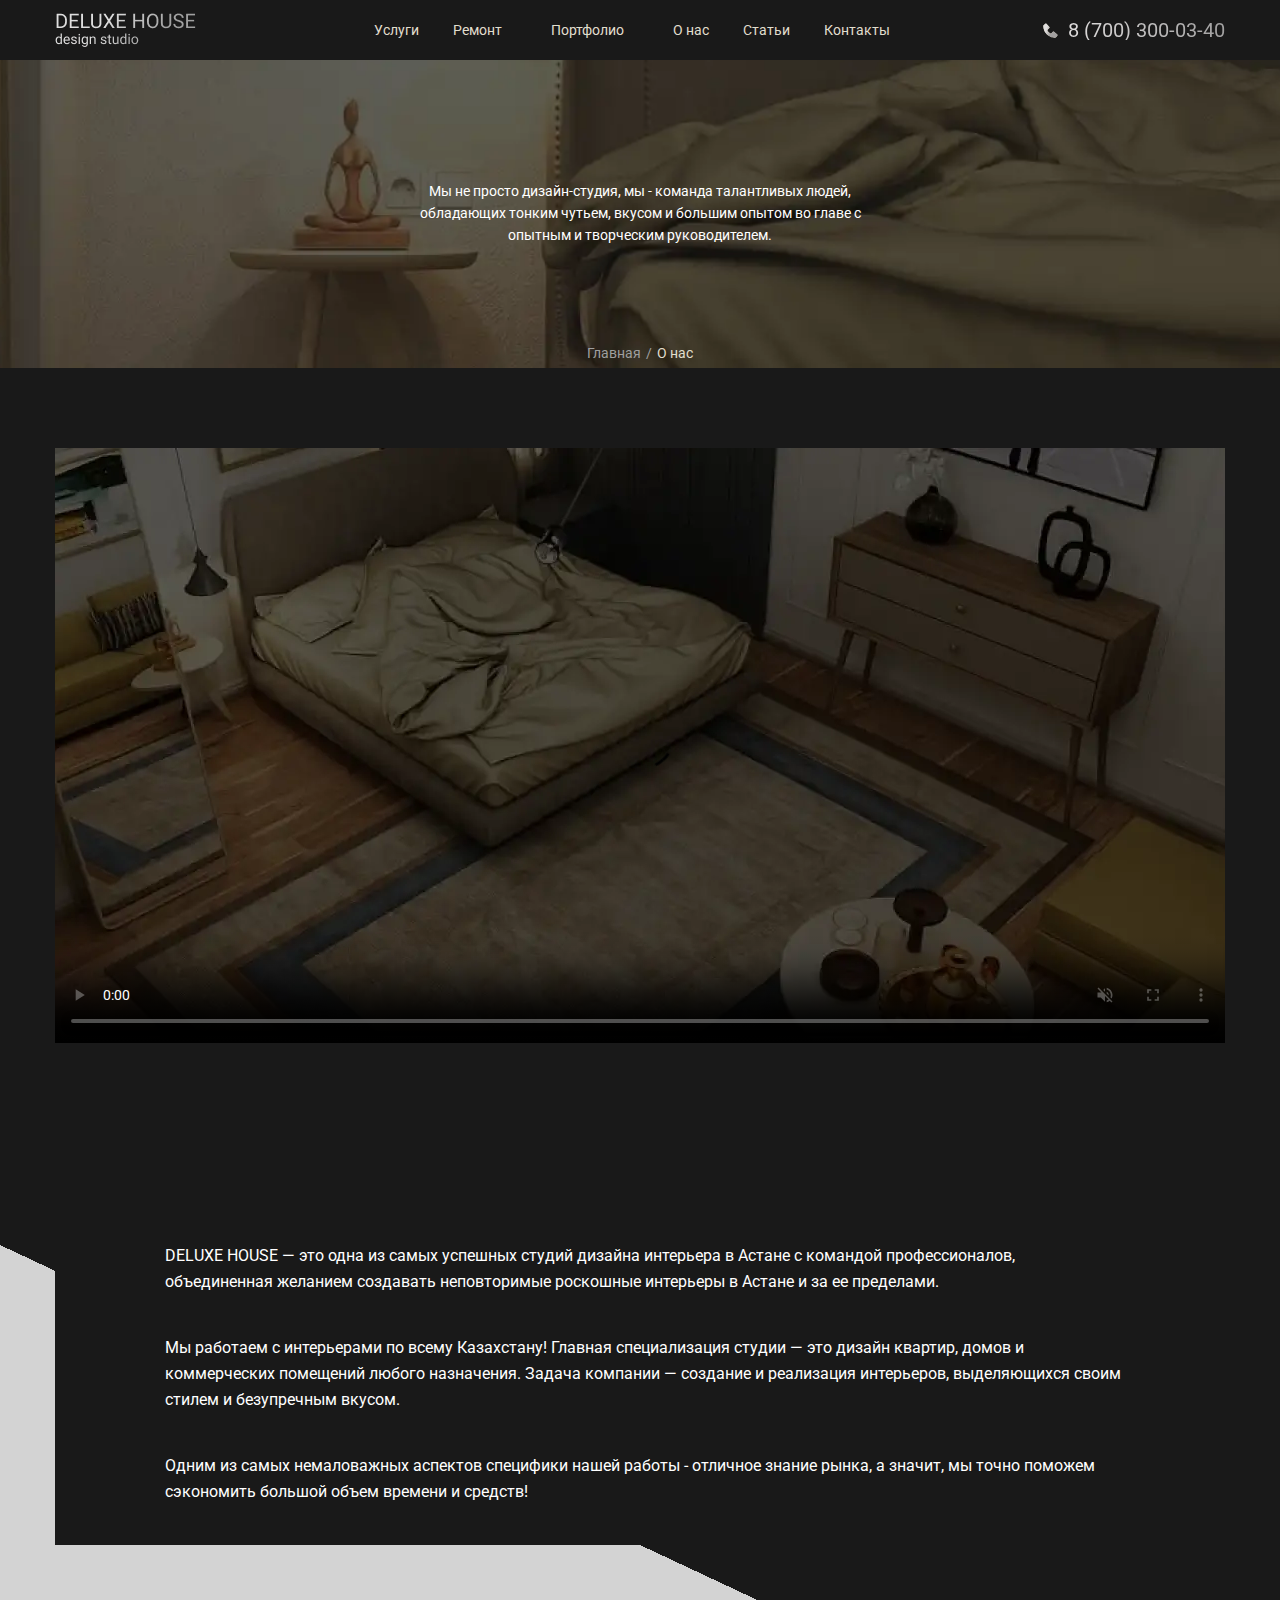
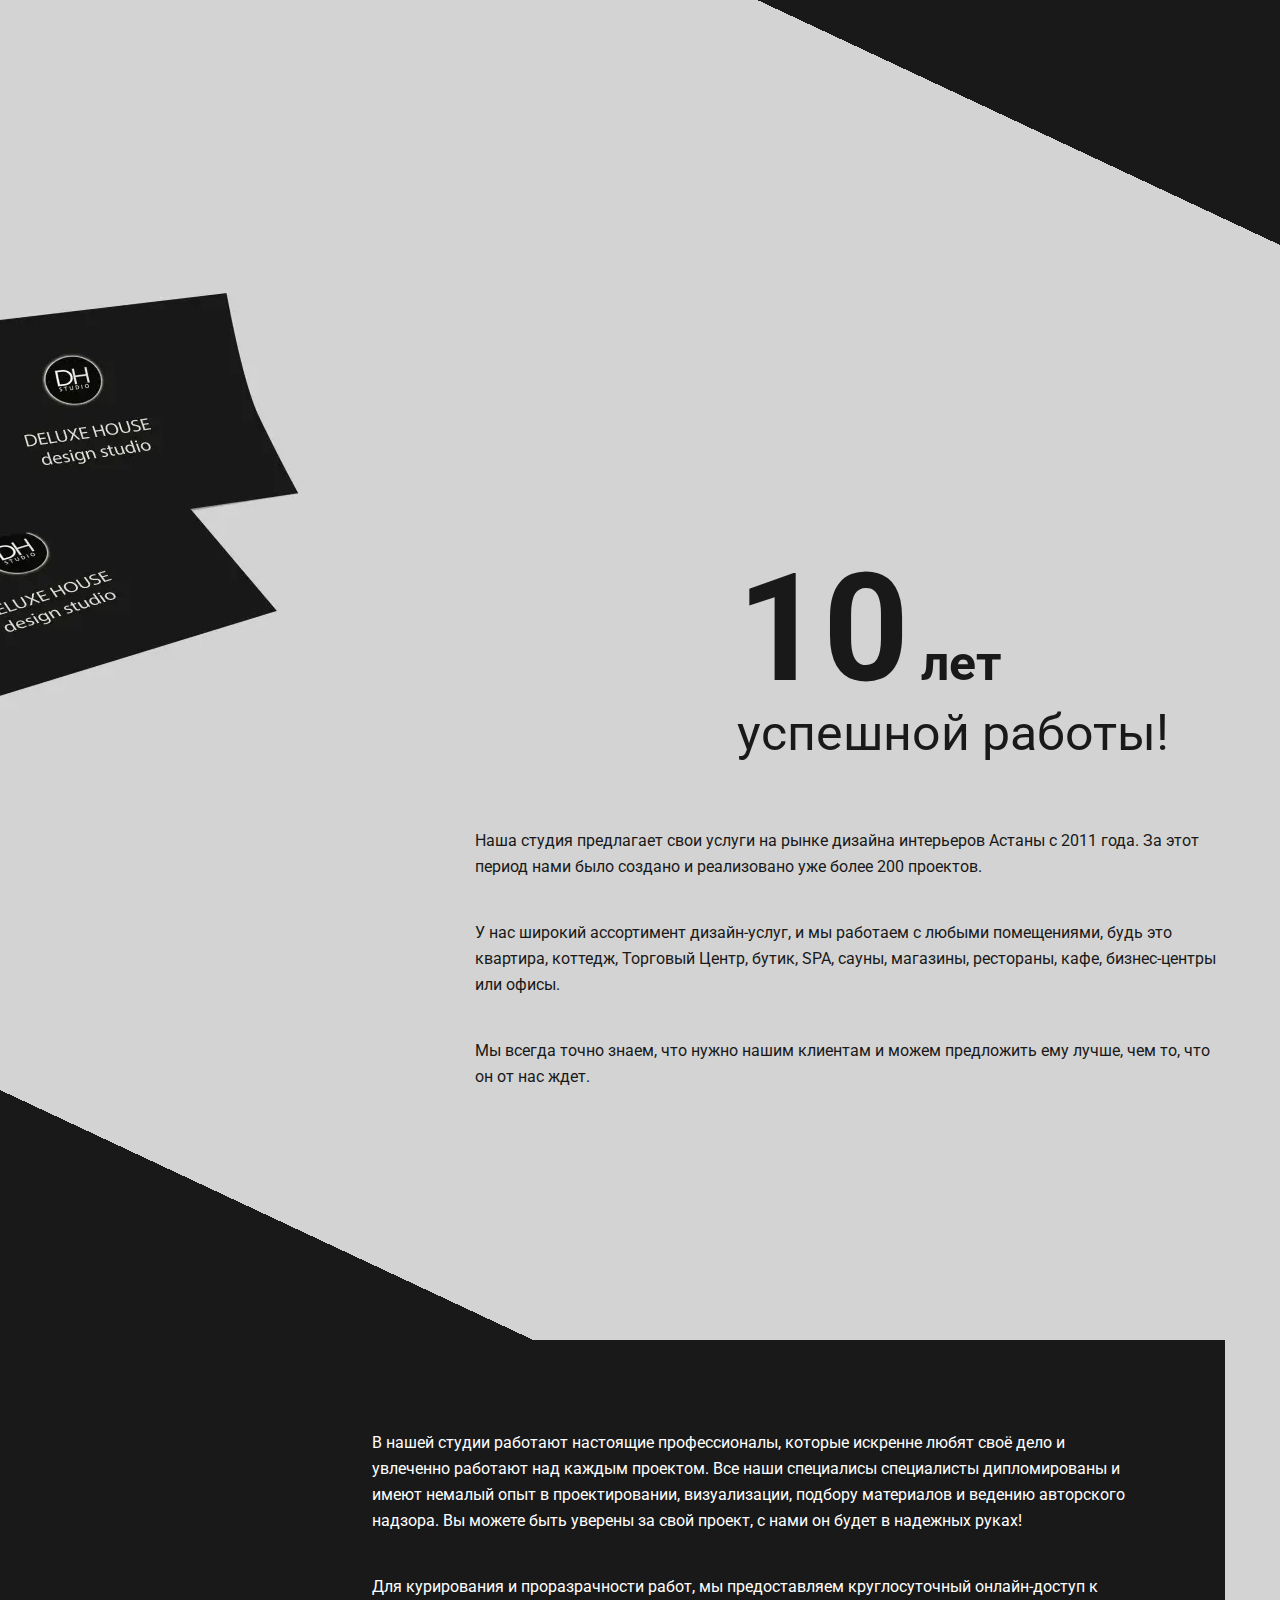
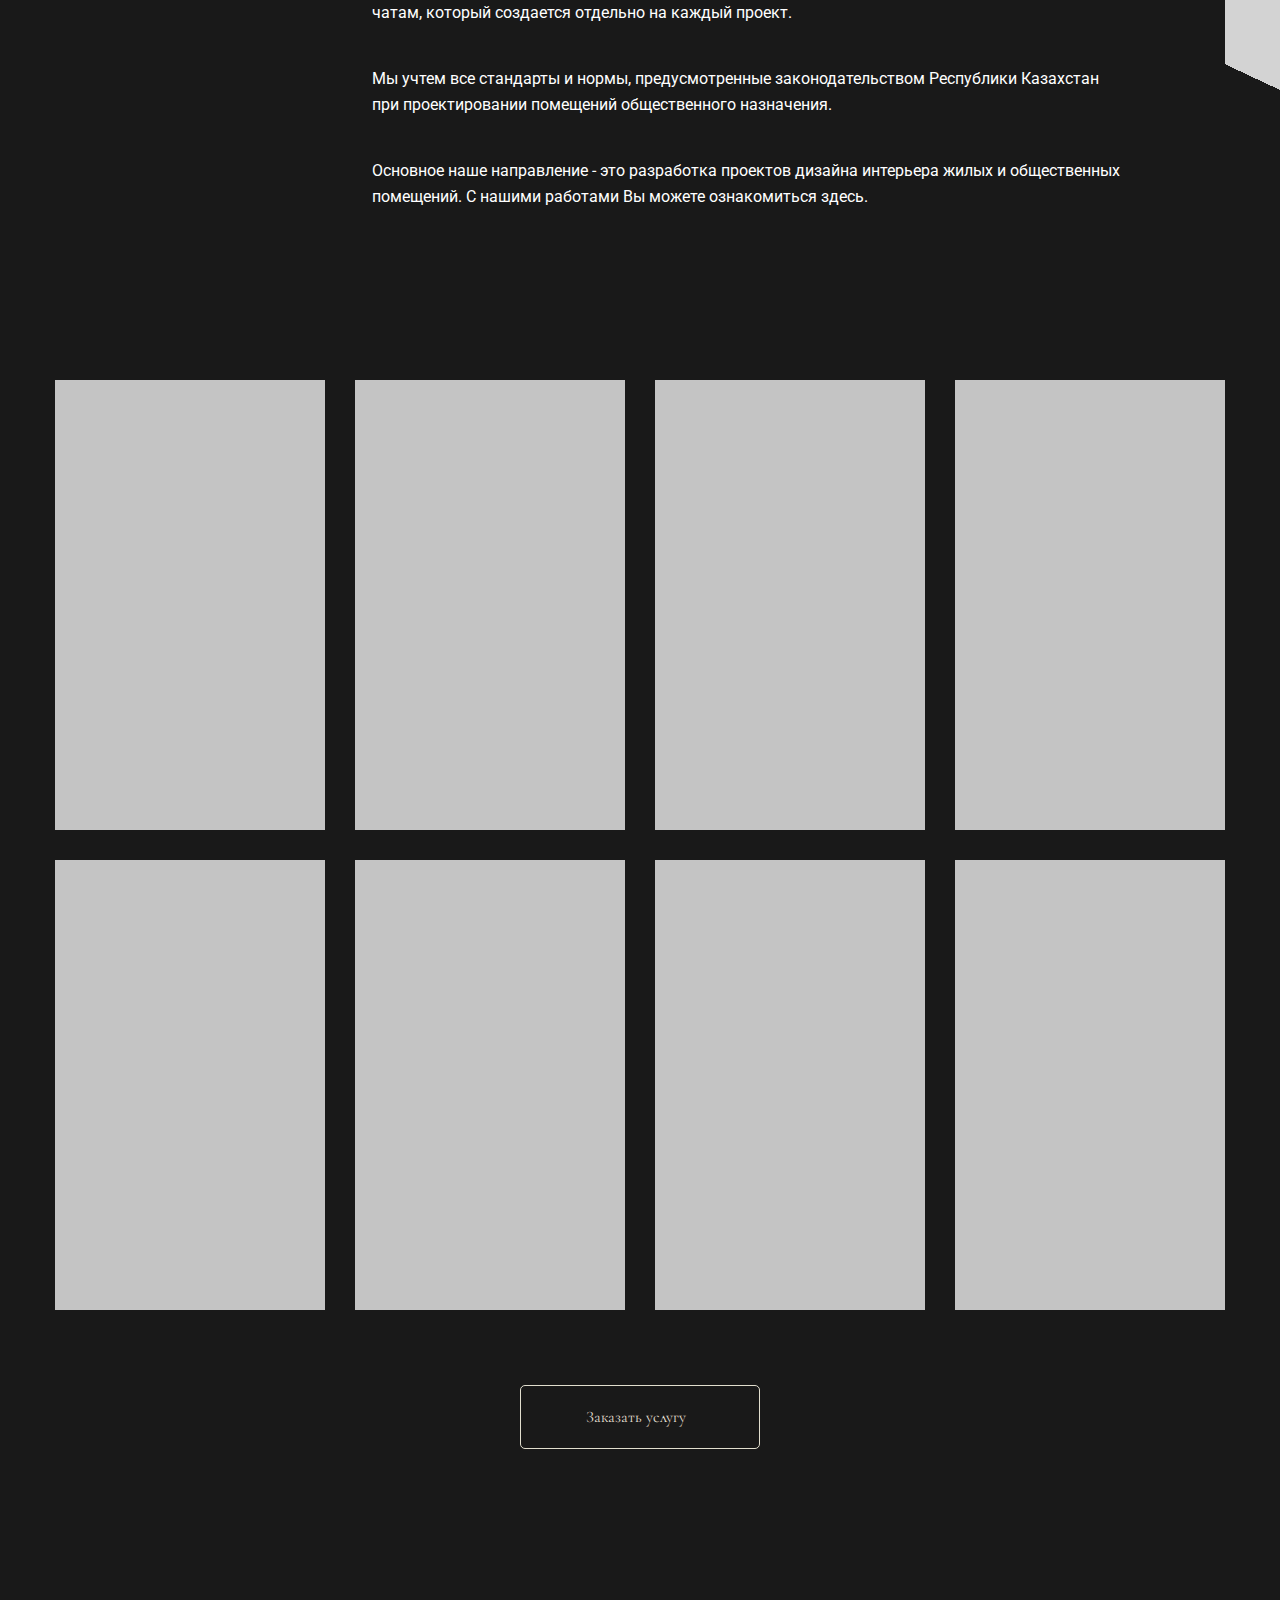
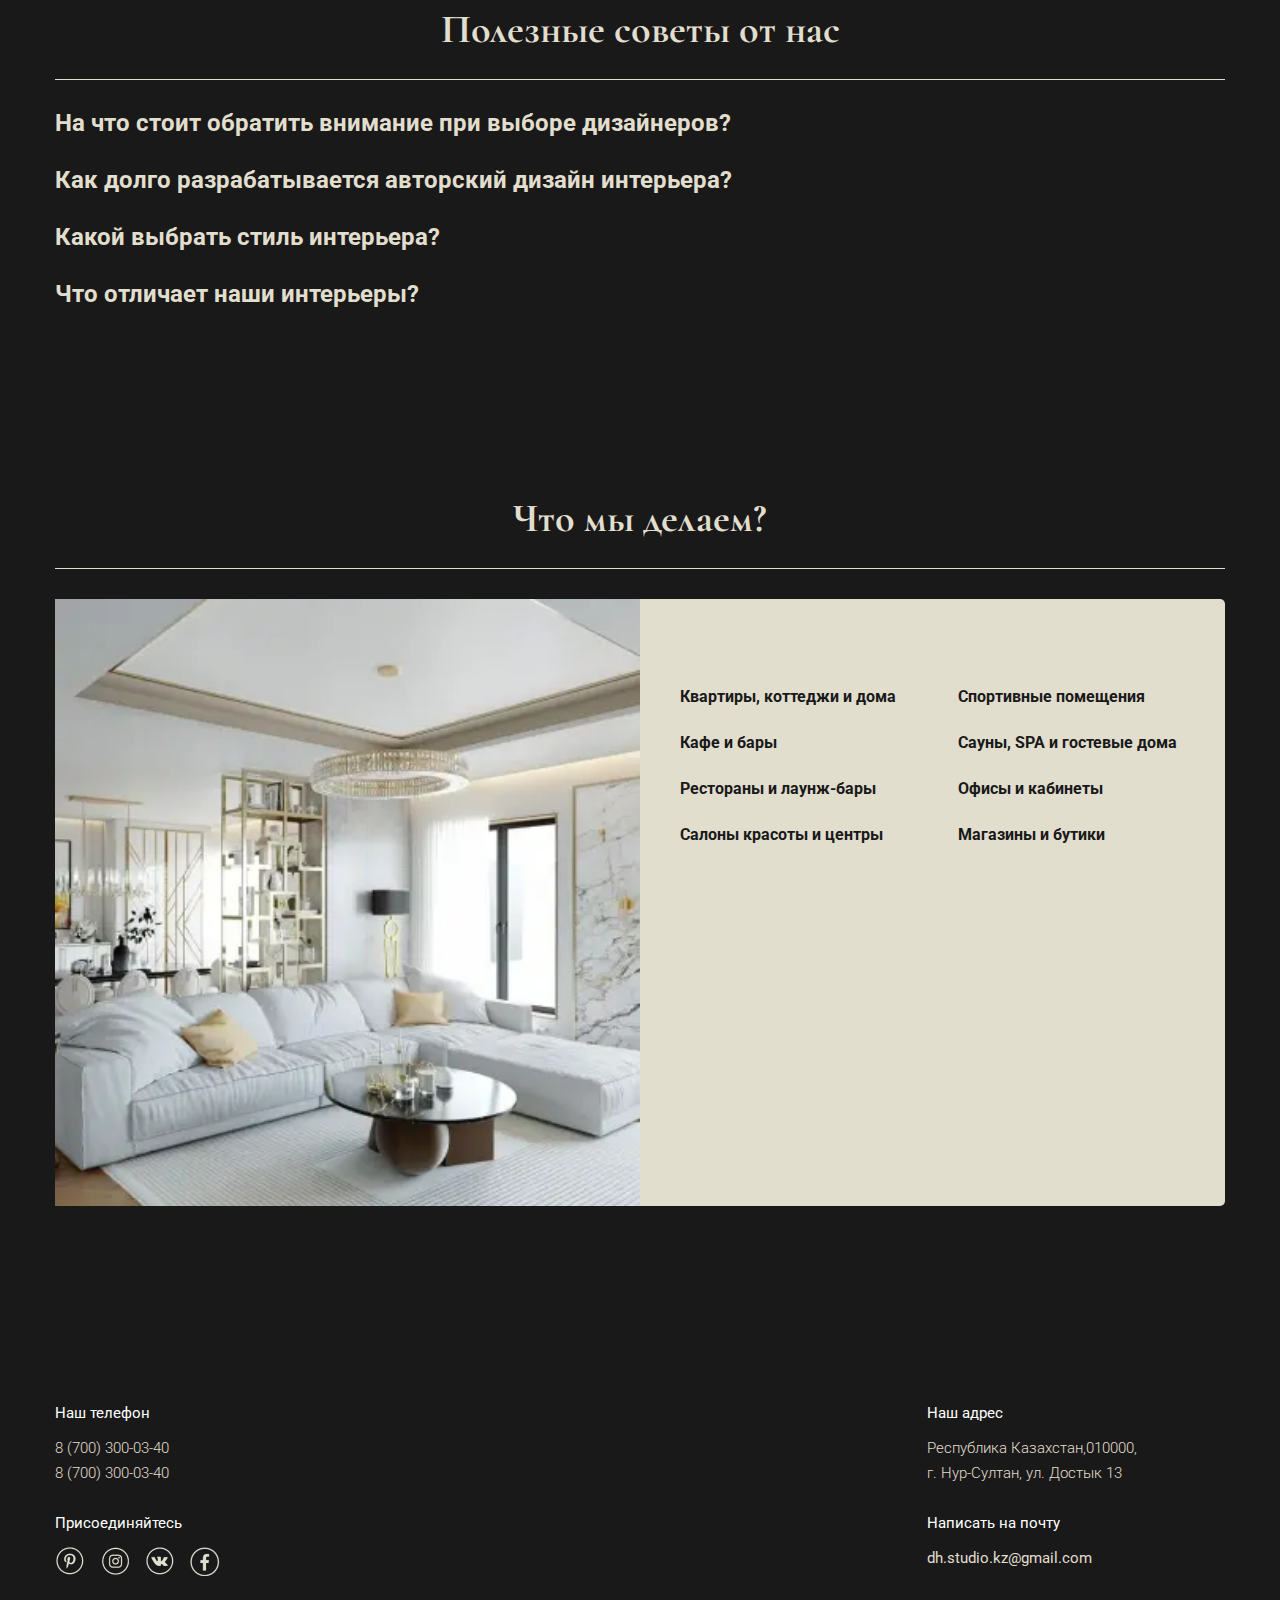
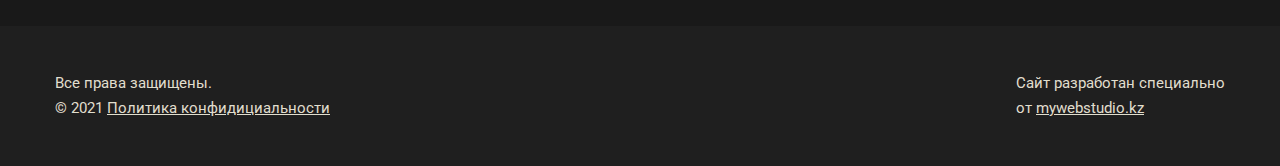
==== commit 442b7f99: "2" ====
--- a/about.html
+++ b/about.html
@@ -397,7 +397,8 @@
          </div>
       </div>
    </div>
-   <script src="http://code.jquery.com/jquery-1.7.js"></script>
+   <!-- <script src="http://code.jquery.com/jquery-1.7.js"></script> -->
+   <script src="https://ajax.googleapis.com/ajax/libs/jquery/2.2.0/jquery.min.js"></script>
    <script src="js/script.js"></script>
 </body>
 
